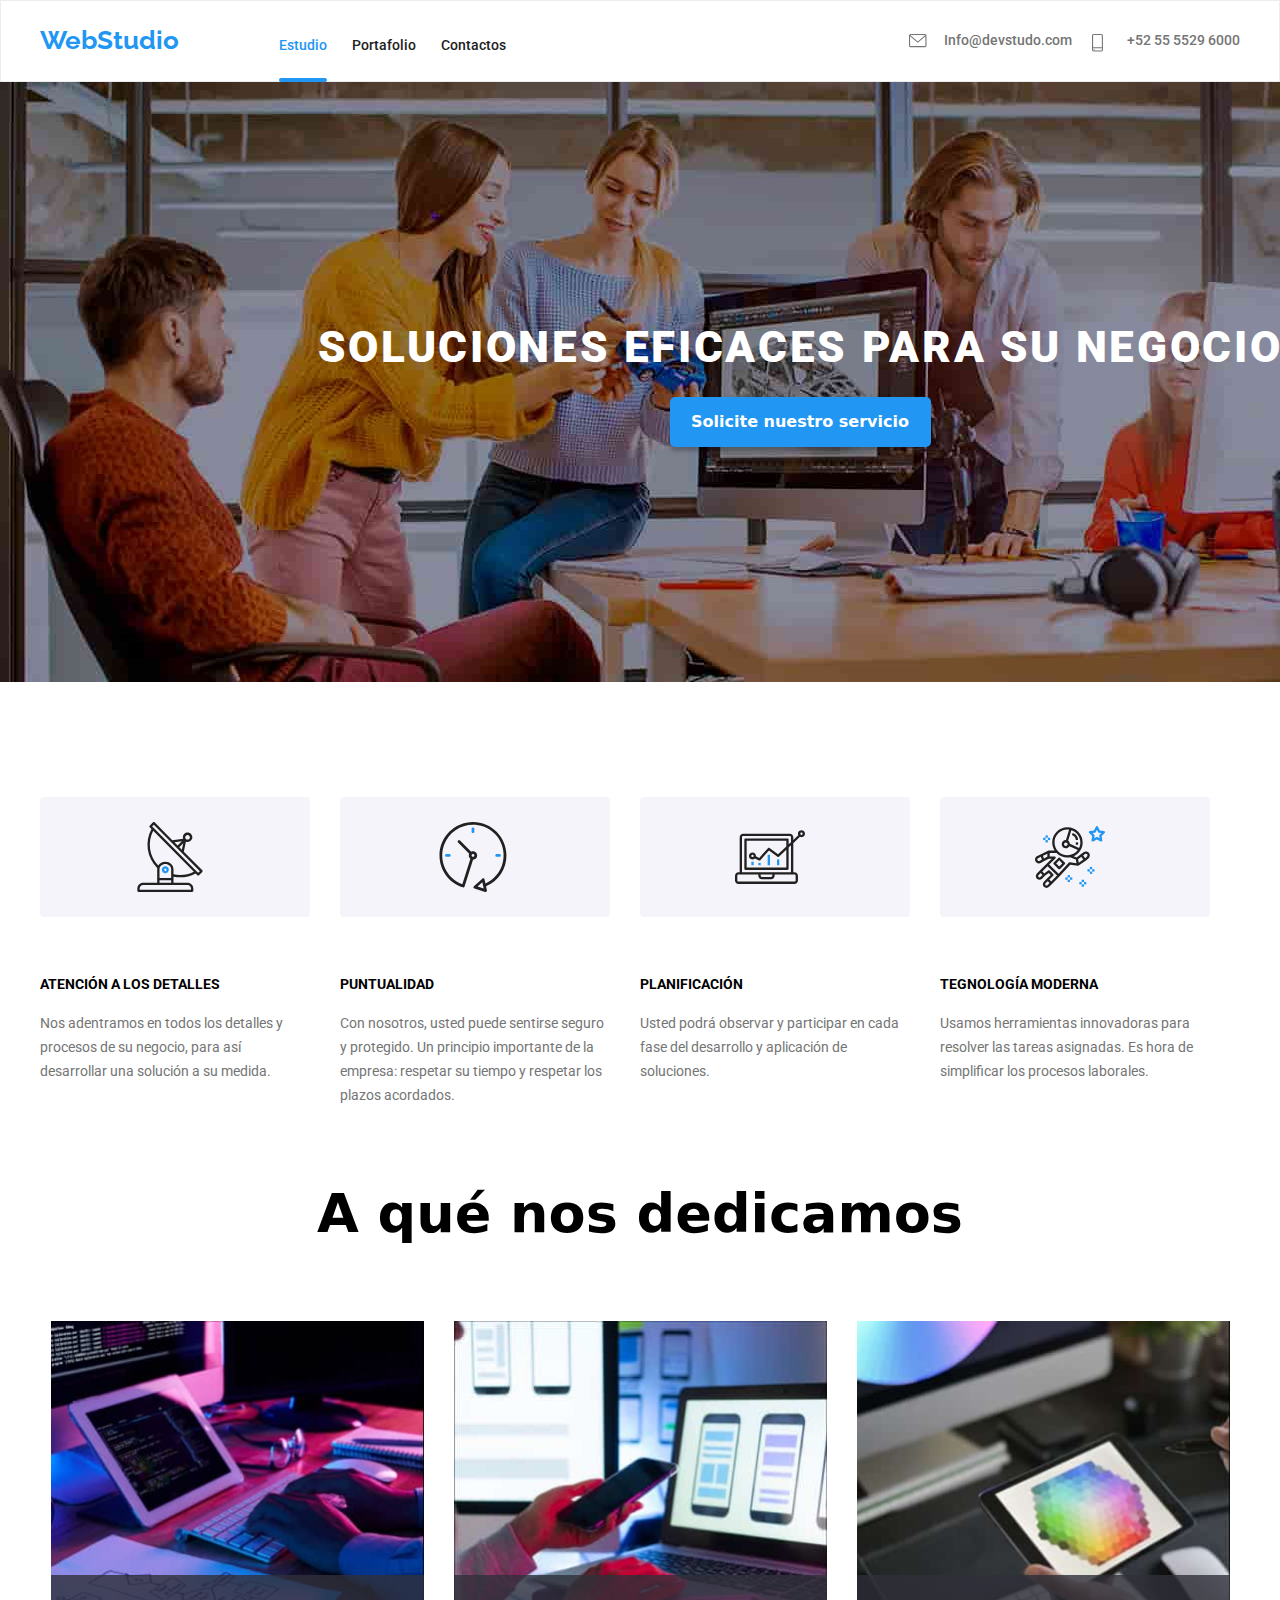
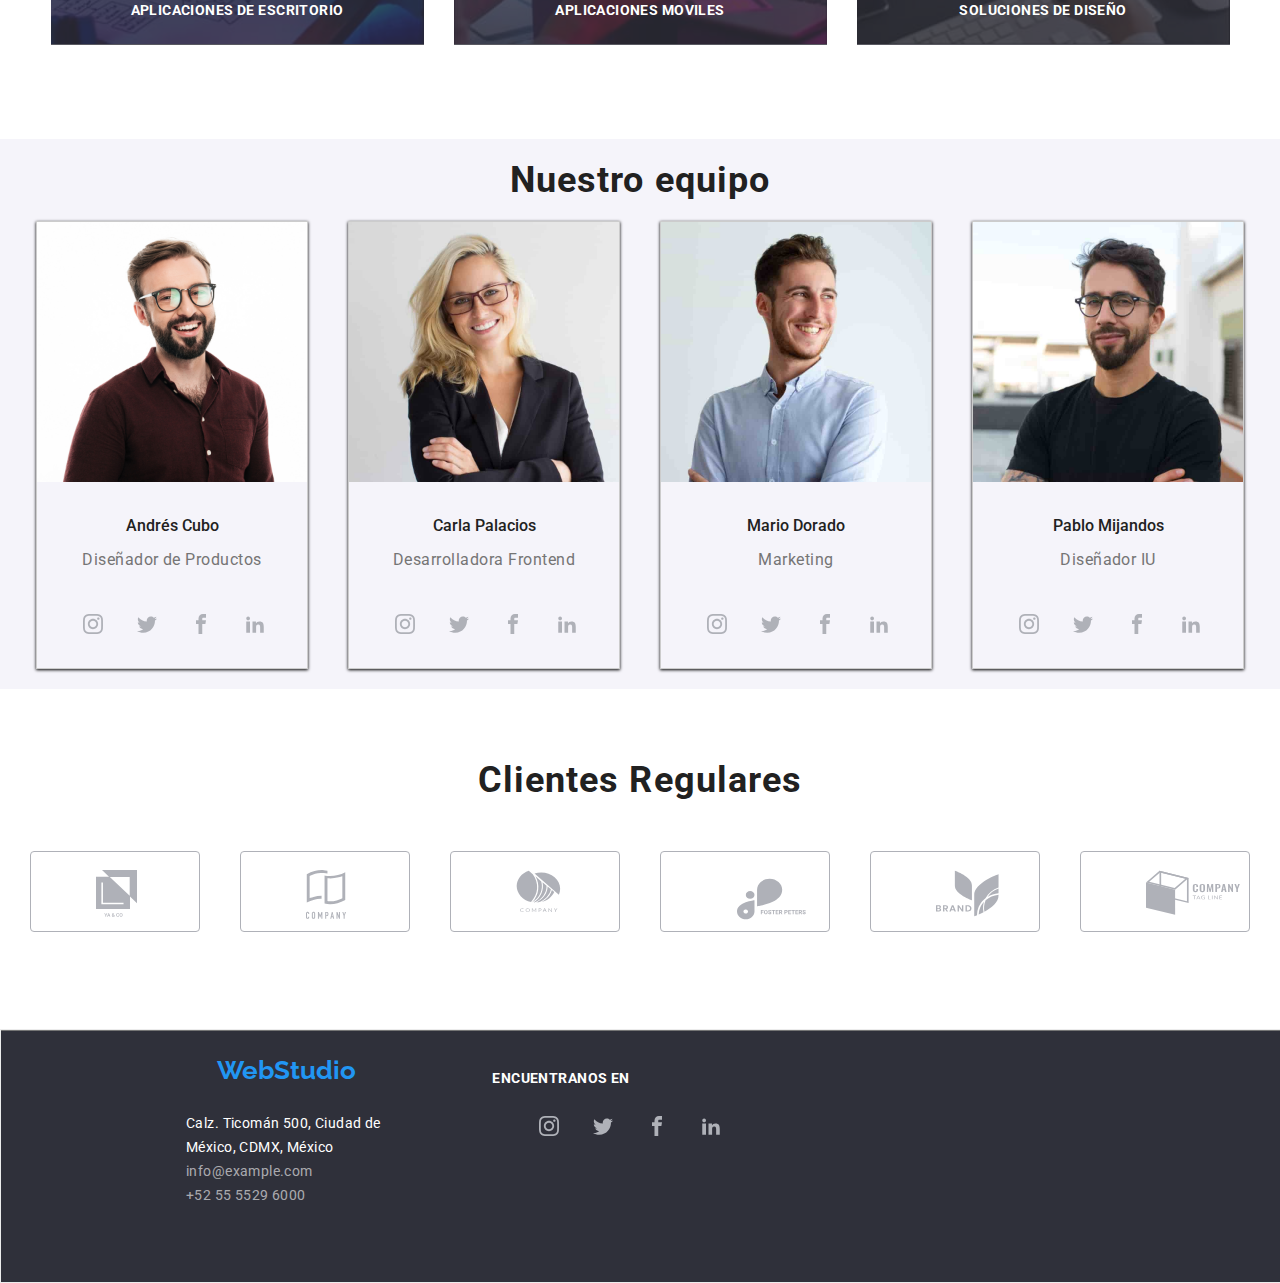
==== index.html @ c13b0fe6 "commit-9" ====
<!DOCTYPE html>
<html lang="en">

<head>
    <meta charset="UTF-8">
    <meta http-equiv="X-UA-Compatible" content="IE=edge">
    <title>Luis Nava's project.💤</title>
    <meta name="viewport" content="width=device-width, initial-scale=1.0">

    <!-- APARTIR DE AQUI VAN LOS LINKS DE ENLACE  -->

    <link rel="icon" type="image/png" href="images/Logo.jpeg">
    <link rel="stylesheet" href="style.css">
    <link rel="stylesheet" href="style2.css">
    <link rel="stylesheet" href="style3.css">
    <link rel="stylesheet" href="html/Portafolio.html">
    <link rel="stylesheet" href="https://cdn.jsdelivr.net/npm/modern-normalize@1.1.0/modern-normalize.min.css">

</head>

<body>

    <header>

                <!-- LINK WEBSTUDIO -->

    <section class="content-1">

        <div class="header-container">

            <nav class="nav-container">

                <a class="Web-Studio" href="#" >
                    WebStudio
                </a>

                    <!-- ENCABEZADO DE LAS LISTAS -->

            <ul class="list-nav">

                <li>

                <a class="Estudio" href="index.html" rel="noreferrer noopener">
                    Estudio
                </a>

                </li>
                        
                <li>
                            
                <a class="Portafolio" href="Portafolio.html" rel="noreferrer noopener">
                    Portafolio
                </a>

                </li>

                        <!-- LINK CONTACTOS -->

                <li>
                            
                <a class="Contactos" href="¿?" rel="noreferrer noopener">
                    Contactos
                </a>

                </li>

            </ul>

            </nav>

            <ul class="contacts-nav">

                    <!-- LINK MAIL -->

                <li class="mail-icon">
                
            <div class="mail-container">
                
                <svg class="icon">
                
                    <use href="images/IMAGES-PAGE-1/svg-page/all-svg.svg#correo">

                    </use>
                            
                </svg>

                <a class="mail1" href="mailto:Info@devstudo.com">
                    Info@devstudo.com

                </a>

            </div>

                </li>

                    <!-- LINK TELF -->

                <li class="telf-icon">
                        
            <div class="telf-container">
                        
                <svg class="icon">
                            
                <use href="images/IMAGES-PAGE-1/svg-page/all-svg.svg#telefono">

                </use>
                        
                </svg>

                <a class="telf" href="tel:+525555296000">
                    +52 55 5529 6000

                </a>
                        
            </div>

                </li>

            </ul>

            </div>

        </section>

    </header>

    <main>

            <!-- SOLUCIONES TXT AND BUTTON -->
            

        <section class="content-2">

            <div class="container">

                <h1>SOLUCIONES EFICACES PARA SU NEGOCIO</h1>

                <ul>

                    <li>

                        <button type="button">Solicite nuestro servicio</button>
                    </li>

                
                </ul>

            </div>

        </section>

                <!-- BENEFICIOS -->

        <section class="content-3"> 

            <div class="container">

            <!-- svg arc -->

            <ul>
                <li class="svg-container">

                <svg class="icon-2">

                <use href="images/IMAGES-PAGE-1/svg-page/all-svg.svg#Antena">

                </use>

                </svg>

                </li>

            </ul>

            <ul>

                <li class="svg-container">

                <svg class="icon-2">

                <use href="images/IMAGES-PAGE-1/svg-page/all-svg.svg#Reloj">

                </use>

                </svg>

                </li>

            </ul>

            <ul>

                <li class="svg-container">

                <svg class="icon-2">

                <use href="images/IMAGES-PAGE-1/svg-page/all-svg.svg#Diagrama">

                </use>

                </svg>

                </li>

            </ul>

            <ul>

                <li class="svg-container">

                <svg class="icon-2">

                <use href="images/IMAGES-PAGE-1/svg-page/all-svg.svg#Astronauta">

                </use>

                </svg>

                </li>

            </ul>

                <!-- txt abajo -->

            <div class="txt-beneficios">

            <ul>
                
                <li class="txt-1">
                    
                <h2>
                            ATENCIÓN A LOS DETALLES
                </h2>

                <p class="txt-1">
                            Nos adentramos en todos los detalles y procesos de su negocio, para así desarrollar una solución a su medida.
                </p>

                </li>  
                
            </ul>

            <ul>
                
                <li  class="txt-1">
                
                <h2>
                    PUNTUALIDAD
                </h2>
                        
                <p class="txt-1">
                    Con nosotros, usted puede sentirse seguro y protegido. Un principio importante de la empresa: respetar su tiempo y respetar los plazos acordados.
                </p>

                </li>

            </ul>

            <ul>
                
                <li class="txt-1">
                
                <h2>
                    PLANIFICACIÓN
                </h2>

                <p class="txt-1">
                    Usted podrá observar y participar en cada fase del desarrollo y aplicación de soluciones.
                </p>

                </li>

            </ul>

            <ul>
                
                <li class="txt-1">
                
                <h2>
                    TEGNOLOGÍA MODERNA
                </h2>

                <p class="txt-1">
                    Usamos herramientas innovadoras para resolver las tareas asignadas. Es hora de simplificar los procesos laborales.
                </p>

                </li>

            </ul>

            </div>

            </div>
            
        </section>

                <!-- DEDICACION -->

        <section class="content-4">

        <div class="container">

            <!-- SUBTITULO SECUNDARIO  -->

            <ul>
            
                <li class="TITULE-2H">

                    <h2>A qué nos dedicamos</h2>

                </li>

            </ul>

            <ul class="ul-2">
                <!-- IMAGENES DE ORIGEN Y UNKNO -->
                <li class="img-1">

                    <img src="images/IMAGES-PAGE-1/caja1.jpg" alt="Image locating WebStudio development" width="373" height="323">

                    <p class="txt-I">
                        APLICACIONES DE ESCRITORIO
                    </p>

                </li>

                <li class="img-1">

                    <img src="images/IMAGES-PAGE-1/caja2.jpg" alt="Image demonstrating the development of our programmers in the mobile aspect" width="373" height="323">


                    
                    <p class="txt-I">
                        APLICACIONES MOVILES
                    </p>
                    
                </li>

                <li class="img-1">

                    <img src="images/IMAGES-PAGE-1/caja3.jpg" alt="Image from developer...idk" width="373" height="323">

                    <p class="txt-I">
                        SOLUCIONES DE DISEÑO
                    </p>

                </li>

            </ul>

        </div>

        </section>

                <!-- TEAM -->

        <section class="content-5">

            <div class="container">

            <ul>

                <!-- TERCER TITULO -->

                <li class="ourT-3">

                <h2>Nuestro equipo</h2>

                </li>

            <!-- TITULO DE LA PERSONA, NOMBRE Y IMAGEN -->

            </ul>

            <ul>

                <li class="card">

            <div class="card-content">

                <img src="images/IMAGES-PAGE-1/imagen.jpg" alt="Image of Andrew" width="270" height="260">

                <h3>Andrés Cubo</h3>

                <p>Diseñador de Productos</p>

            <div class="svg-container-1">
                    
            <ul>

                <li class="back-item">

                <svg class="icono-item">

                <use href="images/IMAGES-PAGE-1/svg-page/all-svg.svg#instagram">

                </use>

                </svg>

                </li>

                <li class="back-item">

                <svg class="icono-item">

                <use href="images/IMAGES-PAGE-1/svg-page/all-svg.svg#twitter">


                </use>

                </svg>

                </li>

                <li class="back-item">

                <svg class="icono-item">

                <use href="images/IMAGES-PAGE-1/svg-page/all-svg.svg#facebook">

                </use>

                </svg>

                </li>

                <li class="back-item">

                <svg class="icono-item">

                <use href="images/IMAGES-PAGE-1/svg-page/all-svg.svg#linkedin">

                </use>

                </svg>

                </li>

            </ul>


            </div>

            </div>

                </li>

                <li class="card">

            <div class="card-content">

                <img src="images/IMAGES-PAGE-1/iagen.jpg" alt="Image of Carla" width="270" height="260">

                <h3>Carla Palacios</h3>

                <p>Desarrolladora Frontend</p>

            <div class="svg-container-1">
                    
            <ul>
    
                <li class="back-item">
    
                <svg class="icono-item">

                <use href="images/IMAGES-PAGE-1/svg-page/all-svg.svg#instagram">
    
                </use>

                </svg>

                </li>
    
                <li class="back-item">

                <svg class="icono-item">

                <use href="images/IMAGES-PAGE-1/svg-page/all-svg.svg#twitter">
    
                </use>
    
                </svg>

                </li>
    
                <li class="back-item">

                <svg class="icono-item">

                <use href="images/IMAGES-PAGE-1/svg-page/all-svg.svg#facebook">
    
                </use>
    
                </svg>

                </li>
    
                <li class="back-item">

                <svg class="icono-item">

                <use href="images/IMAGES-PAGE-1/svg-page/all-svg.svg#linkedin">
    
                </use>
    
                </svg>
    
                </li>
    
            </ul>
    
    
            </div>

            </div>

                </li>

                <li class="card">

            <div class="card-content">

                <img src="images/IMAGES-PAGE-1/im5agen.jpg" alt="Image of Mario" width="270" height="260">

                <h3>Mario Dorado</h3>

                <p>Marketing</p>

            <div class="svg-container-1">
                    
            <ul>
    
                <li class="back-item">
    
                <svg class="icono-item">

                <use href="images/IMAGES-PAGE-1/svg-page/all-svg.svg#instagram">
    
                </use>

                </svg>

                </li>
    
                <li class="back-item">

                <svg class="icono-item">

                <use href="images/IMAGES-PAGE-1/svg-page/all-svg.svg#twitter">
    
                </use>
    
                </svg>

                </li>
    
                <li class="back-item">

                <svg class="icono-item">

                <use href="images/IMAGES-PAGE-1/svg-page/all-svg.svg#facebook">
    
                </use>
    
                </svg>

                </li>
    
                <li class="back-item">

                <svg class="icono-item">

                <use href="images/IMAGES-PAGE-1/svg-page/all-svg.svg#linkedin">
    
                </use>
    
                </svg>
    
                </li>
    
            </ul>
    
    
            </div>

            </div>

                </li>

                <li class="card">
                        
                <div class="card-content">

                <img src="images/IMAGES-PAGE-1/imagen8.jpg" alt="Image of Pablo" width="270" height="260">

                <h3>Pablo Mijandos</h3>

                <p>Diseñador IU</p>

                <div class="svg-container-1">
                    
            <ul>
    
                <li class="back-item">
    
                <svg class="icono-item">

                <use href="images/IMAGES-PAGE-1/svg-page/all-svg.svg#instagram">
    
                </use>
                
                </svg>

                </li>
    
                <li class="back-item">

                <svg class="icono-item">

                <use href="images/IMAGES-PAGE-1/svg-page/all-svg.svg#twitter">
    
                </use>
    
                </svg>

                </li>
    
                <li class="back-item">

                <svg class="icono-item">

                <use href="images/IMAGES-PAGE-1/svg-page/all-svg.svg#facebook">
    
                </use>
    
                </svg>

                </li>
    
                <li class="back-item">

                <svg class="icono-item">

                <use href="images/IMAGES-PAGE-1/svg-page/all-svg.svg#linkedin">
    
                </use>
    
                </svg>
    
                </li>
    
            </ul>
    
    
            </div>

            </div>

                </li>

            </ul>

            </div>

        </section>

                <!-- CLIENTES -->

        <section class="content-10">

            <div class="container">

            <div class="texto">
                
            <ul>

                <li class="txt-C">

                <h2>Clientes Regulares</h2>

                </li>
                    
            </ul>

            </div>

            <div class="container-svg">

            <ul>

                <li class="fondo-svg">

                <svg class="icn">

                <use href="images/IMAGES-PAGE-1/svg-page/all-svg.svg#Ya-Co">
                                
                </use>

                </svg>

                </li>

            </ul>

            <ul>

                <li class="fondo-svg">

                <svg class="icn">

                <use href="images/IMAGES-PAGE-1/svg-page/all-svg.svg#Company-1">
                                    
                </use>

                </svg>

                </li>

            </ul>

            <ul>

                <li class="fondo-svg">

                <svg class="icn">

                <use href="images/IMAGES-PAGE-1/svg-page/all-svg.svg#Company-2">
                                    
                </use>

                </svg>

            </ul>

            <ul>
                    <!-- svg-icon -->

                <li class="fondo-svg">

                <svg class="icn">

                <use href="images/IMAGES-PAGE-1/svg-page/all-svg.svg#foster">
                                    
                </use>

                </svg>

                </li>

            </ul>

            <ul>

                <li class="fondo-svg">

                <svg class="icn">

                <use href="images/IMAGES-PAGE-1/svg-page/all-svg.svg#Brand">
                                    
                </use>

                </svg>

                </li>

            </ul>

            <ul>

                <li class="fondo-svg">

                <svg class="icn">

                <use href="images/IMAGES-PAGE-1/svg-page/all-svg.svg#Company-3">
                                    
                </use>

                </svg>

                </li>

            </ul>

            </div>
            
            </div>


        </section>

    </main>

    <footer>

            <!-- Seccion del footer -->

        <section class="content-9">
            
            <div class="container">

            <div>

            <ul>

            <!-- LINK DE WEBSTUDIO ABAJO -->

                <li>

                <a class="Web-Studio" href="#">WebStudio

                </a>

                </li>
            
            </ul>
            
        </div>

            <!-- DIRECCION -->

        <div class="direccion-2">

            <ul>

                <li>

                <p>Calz. Ticomán 500, Ciudad de
                México, CDMX, México
                </p>

                </li>

            </ul>

        </div>

        <!-- TELEFONO, MAIL Y ID DE ANCLAJE "telefono" -->

        <div class="email">

        <ul>

            <li>

                <a href="mailto:info@example.com" id="correo">info@example.com

                </a>

            </li>
        
        </ul>

        </div>   
        
        <div class="telf-2">

            <ul>

                <li>

                <a href="tel+525555296000" id="telefono">+52 55 5529 6000

                </a>

                </li>

            </ul>

        </div>

        </div>

                <!-- REDES SOCIALES -->

    <section class="ubi">

        <div>

                <h4 class="Encuentranos-en">
                    Encuentranos en
                </h4>

        <div class="svg-container-footer">

            <ul class="social-icons">

                <li class="back-item-footer">

                <svg class="icono-item">

                <use href="images/IMAGES-PAGE-1/svg-page/all-svg.svg#instagram">

                </use>

                </svg>

                </li>
                        
                <li class="back-item-footer">

                <svg class="icono-item">

                <use href="images/IMAGES-PAGE-1/svg-page/all-svg.svg#twitter">

                </use>

                </svg>

                </li>

                <li class="back-item-footer">

                <svg class="icono-item">

                <use href="images/IMAGES-PAGE-1/svg-page/all-svg.svg#facebook">

                </use>

                </svg>

                </li>

                <li class="back-item-footer">

                <svg class="icono-item">

                <use href="images/IMAGES-PAGE-1/svg-page/all-svg.svg#linkedin">

                </use>

                </svg>

                </li>

            </ul>

            </div>

            </div>

            </div>
        </section>

            </ul>

        </div>

        </section>

    </footer>

</body>
</html>
---- style.css ----
@import url('https://fonts.googleapis.com/css2?family=Raleway:wght@700&family=Roboto:wght@400;500;700;900&display=swap');


 *{
    text-decoration: none;
    list-style: none;
    box-sizing: border-box;
}

section{
    padding: auto;
    margin: auto;

}

                                     /* seccion header */
                                
header{
    border: 1px solid #ECECEC;
}

                                     /* seccion del encabezado */

.content-1 .header-container {

    display: flex;
    justify-content: space-between;
    align-items: center;
    width: 1200px;
    margin: auto;
    height: 80px;

}

.nav-container {
    display: flex;
    gap: 100px;
    align-items: center;
    height: 100%;
}

.list-nav {
    display: flex;
    gap: 25px;
    margin-top: 10px;

    

}

.Web-Studio {
    font-family: 'Raleway', sans-serif;
    font-weight: 700;
    font-size: 26px;
    letter-spacing: 3%;
    text-align: center;
    text-decoration: none;
    color: #2196F3;
    
}

.Estudio{
    display: flex;
    font-family: 'Roboto', sans-serif;
    font-size: 14px;
    font-weight: 500;
    line-height: 1.14px;
    letter-spacing: 16%;
    color: #2196F3;
    position: relative;
}

.Estudio:hover{
    color: #2196F3 ;
}

.Estudio:focus{
    color: #2196F3 ;
}

.Estudio::after {
    content: "";
    position: absolute;
    top: 33px;
    left: 0;
    width: 100%;
    height: 4px;
    background-color: #2196F3;
    border-radius: 5px;
}

.Portafolio,
.Contactos {
    display: flex;
    font-family: 'Roboto', sans-serif;
    font-size: 14px;
    font-weight: 500;
    line-height: 1.14px;
    letter-spacing: 16%;
    color: #212121;
}

.Estudio:hover,
.Portafolio:hover,
.Contactos:hover {
    color: #2196F3 ;

}

.Estudio:focus,
.Portafolio:focus,
.Contactos:focus {
    color: #2196F3 ;
    

}

        /* Correo Y Telefono */

.contacts-nav{
    margin-left: auto;
    display: flex;
    gap: 20px;
    align-items: center;
}

.mail1,
.telf {
    font-family: 'Roboto', sans-serif;
    font-size: 14px;
    font-weight: 500;
    line-height: 1.14px;
    letter-spacing: 16%;
    text-align: left;
    color: #757575
}

.telf-container {
    display: flex;
    align-items: center;
}

.mail-container {

    display: flex;
    align-items: center;

}

.icon {
    width: 35px;
    height: 35px;
    stroke-width: 0;
    stroke: currentColor;
    align-self: flex-start;
    margin-bottom: -20px;
    fill: #757575;

}

.icon:hover,
.icon:focus{
    fill: #2196F3;
}

.mail1:hover,
.telf:hover {
    color: #2196F3;
    text-decoration: underline;


}

.mail1:focus,
.telf:focus {
    color: #2196F3;
    text-decoration: underline;


}

footer{
    border: 1px solid #ECECEC;
}

    /* seccion de main */

    /* background e img + txt*/

.content-2 .container {
    background-color: #2F303A;
    background-image: url(images/IMAGES-PAGE-1/Imagen\ \(10\).jpg);
    background-repeat: no-repeat;
    background-position: center;
    height: 600px;
    display: flex;
    flex-direction: column;
    justify-content: center;
    align-items: center;
    margin: auto;
    width: 1600px;
} 

.content-2 .container h1 {
    font-family: 'Roboto';
    font-style: normal;
    font-weight: 900;
    font-size: 44px;
    line-height: 60px;
    text-align: center;
    letter-spacing: 0.06em;
    text-transform: uppercase;
    color: #FFFFFF;
    
}

.content-2 .container button {
    background-color: #2196F3;
    color: #FFFFFF;
    font-weight: 700;
    font-size: 16px;
    cursor: pointer;
    width: 261px;
    height: 50px;
    border: none;
    box-shadow: 0 4px 4px rgba(0, 0, 0, 0.25);
    border-radius: 5px;
    margin-top: 20px;
}

        /* beneficios + img */

.content-3 .container .txt-beneficios{
    width: 1200px;
    margin: auto;
    display: flex;
    margin-top: 10px;
}

.content-3 .container{

    width: 1200px;
    margin: auto;
    display: flex;
    margin-top: 100px;
    flex-wrap: wrap;

}

.content-3 .container .txt-1{
    width: 270px;
    vertical-align: top;
    margin-right: 30px;
    margin-bottom: 30px;
    margin-top: 15px;
}

.txt-1 h2{
    font-family: 'Roboto', sans-serif;
    font-weight: 400px;
    font-size: 14px;
    line-height: 24px;
    letter-spacing: 3%;

}

.txt-1 p{
    font-family: 'Roboto', sans-serif;
    font-weight: 400px;
    font-size: 14px;
    line-height: 24px;
    letter-spacing: 3%;
    color: #757575;;
}

.svg-container{
    display: flex;
    align-items: center;
    justify-content: center;
    background: #F5F4FA;
    border-radius: 4px;
    width: 270px;
    height: 120px;
    margin-right: 30px;
    margin-bottom: 30px;
    margin-top: 15px;
}

.svg-container:hover{

    border: 1px solid #2196F3;

}

.icon-2{

    stroke-width: 0;
    stroke: currentColor;
    fill: #212121;
    margin: 0 auto;
    align-self: center;
}

        /* Dedicacion */

.content-4 .container{
    text-align: center;
    width: 90%;
    margin: 0 auto;
}

.container .TITULE-2H{
    font-size: 36px;
    font-style: bold;
    font-weight: 700;
    line-height: 1;
    text-align: center;
    padding-top: 20px;
    clear: both;
}

.container ul{
    display: flex;
    flex-wrap: nowrap;
    justify-content: center;
}

.container .img-1{
    margin: 15px;
    width: 373px;
    height: 323px;
    margin-top: 80px;
}

.ul-2 .txt-I{
    background-color: rgba(47, 48, 58, 0.8);
    width: 373px;
    height: 70px;
    display: flex;
    align-items: center;
    justify-content: center;
    position: relative;
    bottom: 73px;
}

.ul-2 P{
    font-family: 'Roboto';
    font-style: normal;
    font-weight: 700;
    font-size: 14px;
    line-height: 16px;
    text-align: center;
    letter-spacing: 0.03em;
    text-transform: uppercase;
    color: #FFFFFF;
}

            /* Our Team */


.content-5 .container {
    text-align: center;
    margin-top: 80px;
    background-color:#F5F4FA
    ;

}

.content-5 .container .ourT-3 h2 {
    font-family: 'Roboto';
    font-style: normal;
    font-weight: 700;
    font-size: 36px;
    line-height: 42px;
    text-align: center;
    letter-spacing: 0.03em;
    padding-top: 20px;
    color: #212121;
}

.content-5 .container .card {
    display: flex;
    border: 0.1px solid #ccc;
    margin: 20px;
    box-shadow: 0px 1px 3px;
}

.container .card h3 {
    font-family: 'Roboto';
    font-style: normal;
    font-weight: 500;
    font-size: 16px;
    line-height: 19px;
    color: #212121;
    margin-top: 25px;
}

.container .card p {
    font-family: 'Roboto';
    font-style: normal;
    font-weight: 400;
    font-size: 16px;
    line-height: 19px;
    letter-spacing: 0.03em;
    color: #757575;
    margin-top: 15px;
}

.container .card img {
    margin-bottom: 5px;
}

.svg-container-1{
    
    border-radius: 100%; 
    display: inline-flex;
    justify-content: center;
    align-items: center;
    padding: 15px;
    margin: auto;
    margin-top: 15px;
    margin-left: 5px;

}

.icono-item{

    display: inline-block;
    width: 44px;
    height: 44px;
    stroke-width: 0;
    stroke: currentColor;
    fill: #AFB1B8;
    align-self: center;
    margin-top: 8px;

}

            /* Clientes */

.content-10{
    width: 1200px;
    height: 270px;
}

.content-10 .container .texto{
    width: 1200px;
    height: 162px;
    margin-top: 70px;
}

.content-10 .container .texto .txt-C h2{
    font-family: 'Roboto';
    font-style: normal;
    font-weight: 700;
    font-size: 36px;
    line-height: 42px;
    text-align: center;
    letter-spacing: 0.03em;
    color: #212121;
}

.content-10 .container .fondo-svg{
    width: 1200px;
    margin-top: -70px;
}

.content-10 .container .container-svg .fondo-svg{

    box-sizing: border-box;
    width: 170px;
    height: 81px;
    border: 1px solid #AFB1B8;
    border-radius: 4px;
    margin-left: 40px;
}

.content-10 .container .container-svg .fondo-svg:hover{

    box-sizing: border-box;
    width: 170px;
    height: 81px;
    border: 1px solid #2196F3;
    border-radius: 4px;

}

.content-10 .container .container-svg{

    display: flex;
    align-items: center;
    justify-content: center;
    margin-left: -40px;

}

.icn{
    stroke-width: 0;
    stroke: currentColor;
    fill: #AFB1B8;
}

.icn:hover{
    fill:#2196F3
}

.icono-item:hover{
    fill: #FFFFFF;

}

.back-item{

    border-radius: 100%;
    width: 44px;
    height: 44px;
    margin: 5px;
    margin-left: 5px;

}

.back-item:hover{
    background-color: #2196F3;
}

.svg-container-1 .back-item svg{
    margin-top: 10px;
    margin-left: -1px;
}
        /* Footer seccion final */


.content-9{

    background-color: #2F303A;
    width: 1600px;
    height: 252px;
    display: flex;
    flex-direction: column;
    justify-content: space-between;
    align-items: center;
    margin-top: auto;
    border-top: 1px solid #757575;

}

.content-9 .container {
    display: flex;
    flex-direction: column;
    align-items: center;
    margin-left: -1050px;
}

.content-9 .container .Web-Studio{
    display: flex;
    justify-content: space-between;
    align-items: center;
    margin: auto;
    height: 80px;
}

.content-9 ul li{
    display: flex;
    align-items: center;
    margin-left: 20px;
}

.direccion-2 p{
    font-family: 'Roboto';
    font-style: normal;
    font-weight: 400;
    font-size: 14px;
    line-height: 24px;
    letter-spacing: 0.03em;
    color: #FFFFFF;
    width: 200px;
}

.email a,
.telf-2 a {
    font-family: 'Roboto';
    font-style: normal;
    font-weight: 400;
    font-size: 14px;
    line-height: 24px;
    letter-spacing: 0.03em;
    color: rgba(255, 255, 255, 0.6);
    width: 200px;
}

.direccion-2 p:hover,
.email a:hover,
.telf-2 a:hover {
    color: #2196F3;
}

.direccion-2 p:focus,
.email a:focus,
.telf-2 a:focus {
    color: #2196F3;
}

.content-9 .ubi {
    display: flex;
    align-items: center;
}

.content-9 .ubi h4{
    font-family: 'Roboto';
    font-style: normal;
    font-weight: 700;
    font-size: 14px;
    line-height: 16px;
    letter-spacing: 0.03em;
    text-transform: uppercase;
    color: #FFFFFF;
    float: right;
    margin-right: 480px;
    margin-top: -175px;
}

.ubi .svg-container-footer{
    width: 306px;
    height: 80px;
    margin-top: -140px;
    margin-left: -30px;

}

.social-icons {
    list-style: none;
    display: flex;
    justify-content: center;
    margin: 0;
    padding: 0;
}

.social-icons li {
    margin-right: -10px;
}

.back-item-footer {
    border-radius: 50%;
    display: flex;
    height: 44px;
    padding: 5px;
    width: 44px;
}

.back-item-footer:hover{
    background-color: #2196F3;
}
---- style2.css ----
@import url('https://fonts.googleapis.com/css2?family=Raleway:wght@700&family=Roboto:wght@400;500;700;900&display=swap');

*{
    list-style: none;
    text-decoration: none;
    margin: 0;
    padding: 0;
}

            /* Header P */
            
.Portafolio-2{
    display: flex;
    font-family: 'Roboto', sans-serif;
    font-size: 14px;
    font-weight: 500;
    line-height: 1.14px;
    letter-spacing: 16%;
    color: #2196F3;
    position: relative;
}

.Portafolio-2:hover{
    color: #2196F3 ;
}

.Portafolio-2:focus{
    color: #2196F3 ;
}

.Portafolio-2::after {
    content: "";
    position: absolute;
    top: 33px;
    left: 0;
    width: 100%;
    height: 4px;
    background-color: #2196F3;
    border-radius: 5px;
}

.Estudio-2,
.Contactos-2 {
    display: flex;
    font-family: 'Roboto', sans-serif;
    font-size: 14px;
    font-weight: 500;
    line-height: 1.14px;
    letter-spacing: 16%;
    color: #212121;
}

.Estudio-2:hover,
.Portafolio-2:hover,
.Contactos-2:hover {
    color: #2196F3 ;

}

.Estudio-2:focus,
.Portafolio-2:focus,
.Contactos-2:focus {
    color: #2196F3 ;
    

}

                /* boton */
                
.content-7 .container .boton button{
    font-family: 'Roboto';
    font-style: normal;
    font-weight: 500;
    font-size: 16px;
    line-height: 30px;
    text-align: center;
    letter-spacing: 0.03em;
    color: #212121;
    background: #F5F4FA;
    border-radius: 4px;
    margin: 5px;
    cursor: pointer;
    border: 0px;
    margin-top: 30px;
    padding-left: 10px;
    padding-right: 10px;
}

.container .boton button:focus{
    background-color: #2196f3;
    color: #FFFFFF;
    box-shadow: 0px 3px 1px rgba(0, 0, 0, 0.1), 0px 1px 2px rgba(0, 0, 0, 0.08), 0px 2px 2px rgba(0, 0, 0, 0.12);

}

.container .boton button:hover{
    background-color: #2196f3;
    color: #FFFFFF;
    box-shadow: 0px 3px 1px rgba(0, 0, 0, 0.1), 0px 1px 2px rgba(0, 0, 0, 0.08), 0px 2px 2px rgba(0, 0, 0, 0.12);

}


            /* Card´s */

.content-8 .contenedor .texto-imagen h2{
    font-family: 'Roboto';
    font-style: normal;
    font-weight: 700;
    font-size: 18px;
    line-height: 36px;
    letter-spacing: 0.06em;
    color: #212121;
    text-align: left;
    margin-left: 20px;
    margin-top: 15px;
}

            /* txt-N */

.content-8 .contenedor .texto-imagen h2{
    font-family: 'Roboto';
    font-style: normal;
    font-weight: 700;
    font-size: 16px;
    line-height: 36px;
    letter-spacing: 0.06em;
    color: #212121;
    text-align: left;
    margin-left: 15px;
    margin-top: 15px;
}

            /* txt-D */


.content-8 .contenedor .texto-imagen p{
    font-family: 'Roboto';
    font-style: normal;
    font-weight: 400;
    font-size: 16px;
    line-height: 30px;
    letter-spacing: 0.03em;
    color: #757575;
    text-align: left;
    margin-left: 20px;
    margin-top: 15px;
}

        /* txt Card Over */


.content-8 .contenedor .img-2 .overlay{
    position: relative;
    overflow: hidden;

}

.content-8 .contenedor .img-2 .overlay-txt{
    font-family: 'Roboto';
    font-style: normal;
    font-weight: 400;
    font-size: 18px;
    line-height: 28px;
    letter-spacing: 0.03em;
    color: #ffffff;
    background-color: rgba(33, 150, 243, 0.9);


    width: 100%;
    height: 100%;
    position: absolute;
    top: 0px;
    left: 0px;
    padding: 87px 20px;

    display: flex;
    align-items: center;
    transform: translateY(100%);


}

.contenedor:hover .img-2 .overlay-txt{
    transform: translateY(0%);
    transition: calc(250ms);

}

            /* box card */

.contenedor {
    display: inline-block;
    margin: 15px;
    margin-bottom: 10px;
    vertical-align: top;
    max-width: 100%;
    width: 372.5px;
    height: auto;
    border: 1px solid #EEEEEE;

}

.contenedor:hover{
    display: inline-block;
    margin: 15px;
    margin-bottom: 10px;
    vertical-align: top;
    max-width: 100%;
    width: 372.5px;
    height: auto;
    border: 1px solid #EEEEEE;
    box-shadow: 0px 1px 1px rgba(0, 0, 0, 0.12), 0px 4px 4px rgba(0, 0, 0, 0.06), 1px 4px 6px rgba(0, 0, 0, 0.16);
}

.contenedor-all-main{
    width: 1217px;
    height: 1365px;
}

            /* FOOTER CSS-1 */
---- style3.css ----
/* iconos de la card */

.icono-item {
    fill: #AFB1B8;
    height: 20px;
    width: 20px;
    margin-top: -1px;
    margin-left: 7px;
}

.icono-item:hover{
    fill: #FFFFFF;
}
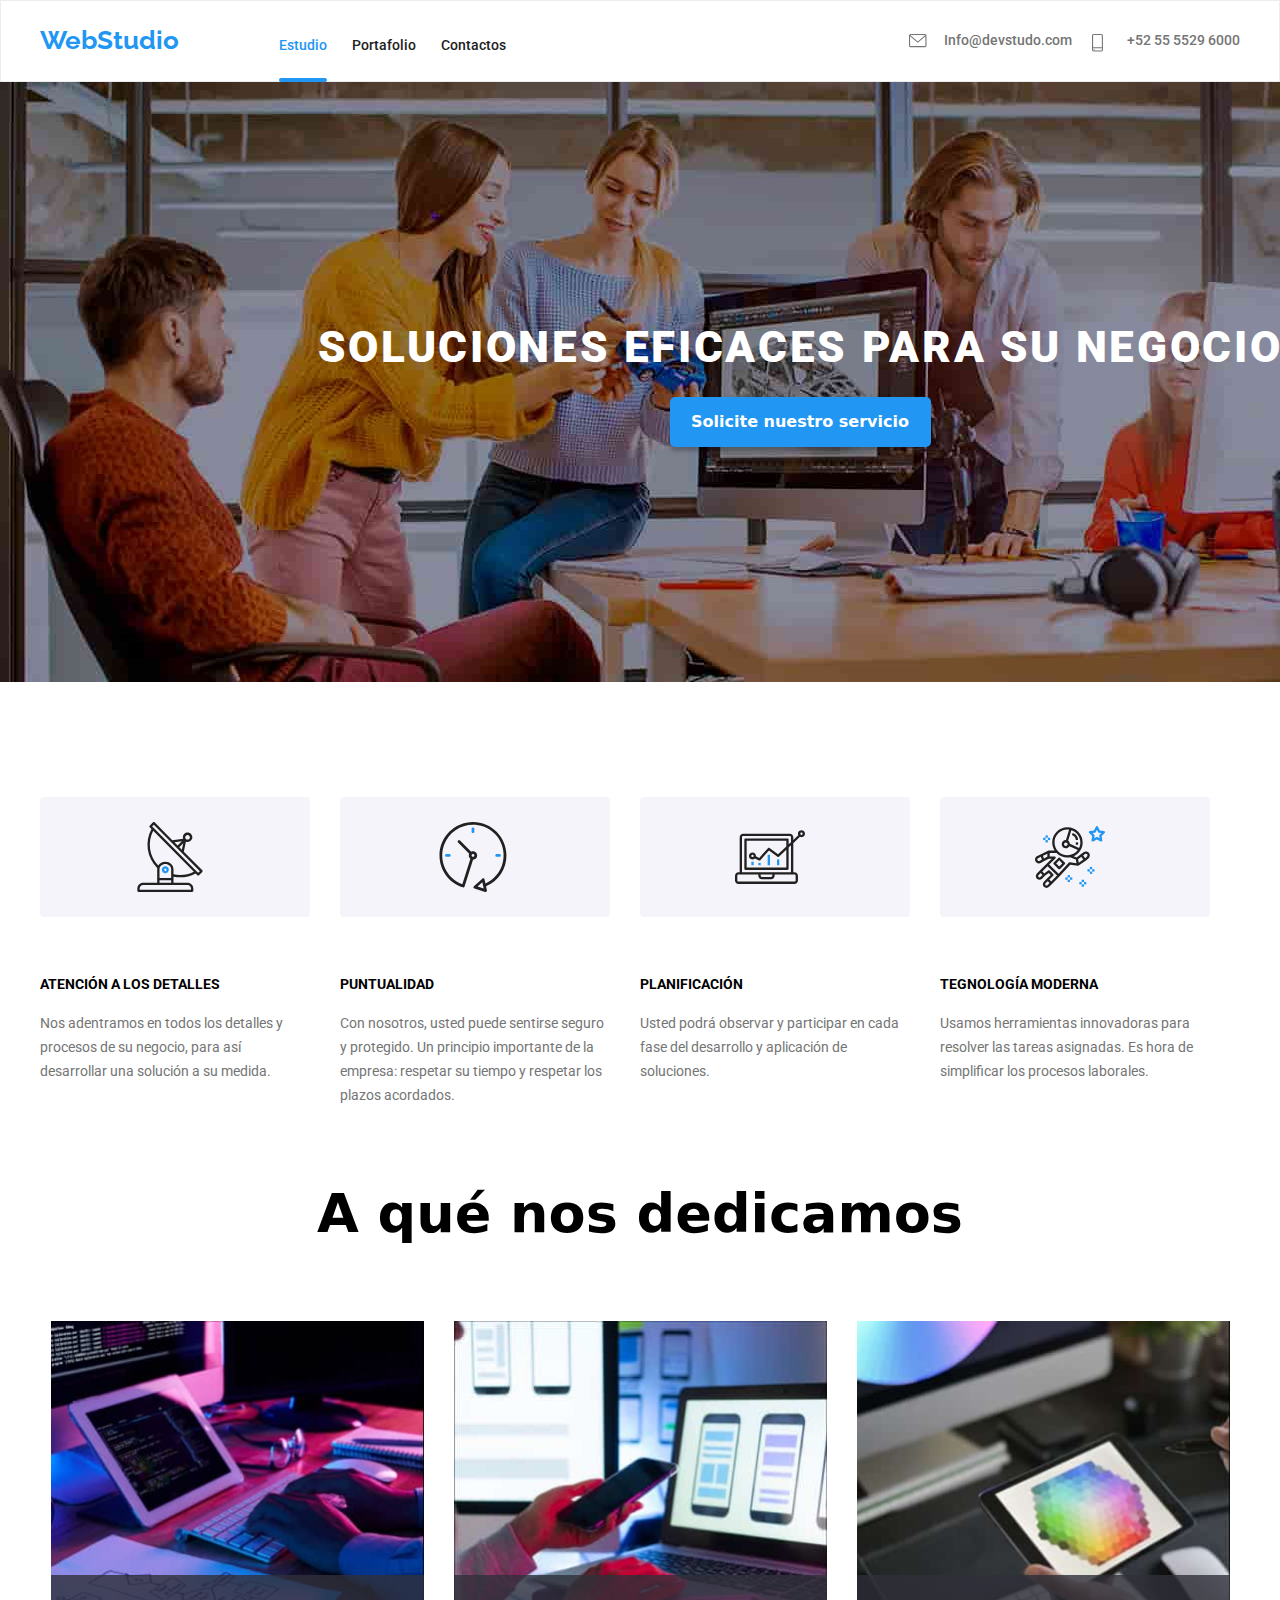
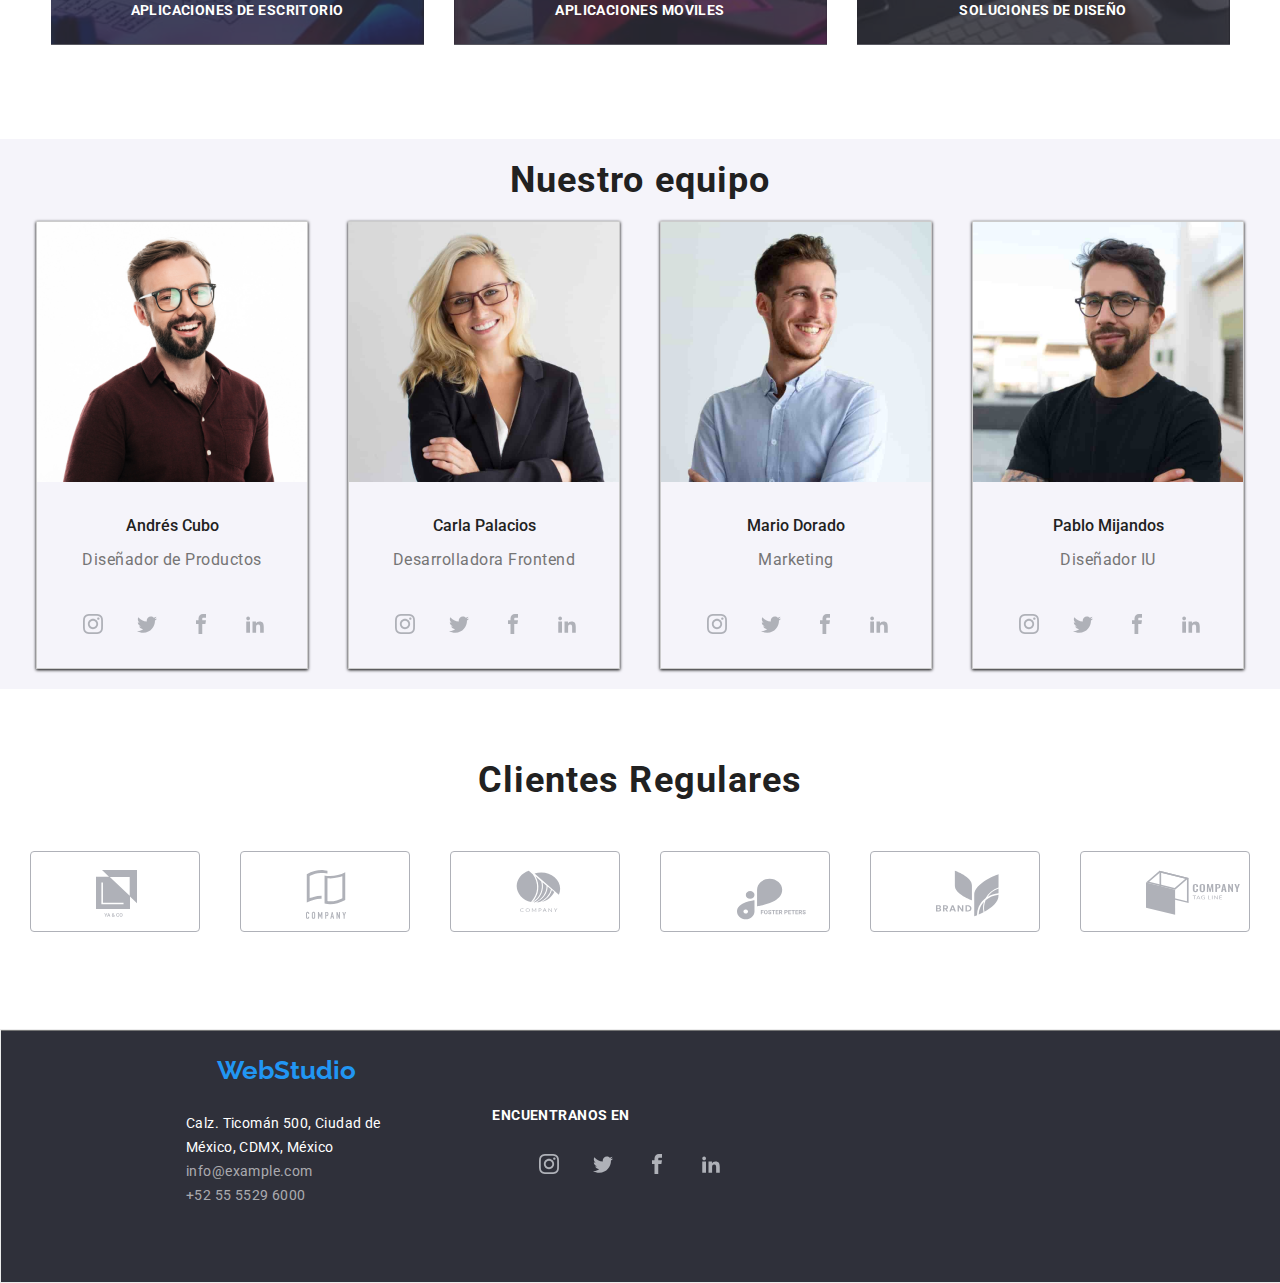
==== commit 70d3c56f: "class" ====
--- a/index.html
+++ b/index.html
@@ -9,11 +9,11 @@
 
     <!-- APARTIR DE AQUI VAN LOS LINKS DE ENLACE  -->
 
-    <link rel="icon" type="image/png" href="images/Logo.jpeg">
+    <link rel="icon" type="image/png" href="images/Logo.jpg">
     <link rel="stylesheet" href="style.css">
     <link rel="stylesheet" href="style2.css">
     <link rel="stylesheet" href="style3.css">
-    <link rel="stylesheet" href="html/Portafolio.html">
+    <link rel="import" href="html/Portafolio.html">
     <link rel="stylesheet" href="https://cdn.jsdelivr.net/npm/modern-normalize@1.1.0/modern-normalize.min.css">
 
 </head>
@@ -24,7 +24,7 @@
 
                 <!-- LINK WEBSTUDIO -->
 
-    <section class="content-1">
+    <div class="content-1">
 
         <div class="header-container">
 
@@ -120,7 +120,7 @@
 
             </div>
 
-        </section>
+        </div>
 
     </header>
 
@@ -129,25 +129,39 @@
             <!-- SOLUCIONES TXT AND BUTTON -->
             
 
-        <section class="content-2">
-
-            <div class="container">
-
-                <h1>SOLUCIONES EFICACES PARA SU NEGOCIO</h1>
-
-                <ul>
-
-                    <li>
-
-                        <button type="button">Solicite nuestro servicio</button>
-                    </li>
-
-                
-                </ul>
-
-            </div>
-
-        </section>
+    <section class="content-2">
+
+        <div class="container">
+            
+            <h1>SOLUCIONES EFICACES PARA SU NEGOCIO
+
+            </h1>
+
+                    <!-- BTN -->
+
+            <button class="abrir" data-modal-open>Solicite nuestro servicio
+
+            </button>
+
+        <div class="backdrop is-hidden" data-modal>
+
+        <div class="modal">
+
+        <button class="close" data-modal-close>
+
+            <span>
+                &times;
+            </span>
+
+        </button>
+
+        </div>
+
+        </div>
+
+        </div>
+
+    </section>
 
                 <!-- BENEFICIOS -->
 
@@ -939,16 +953,13 @@
 
             </div>
 
-            </div>
         </section>
 
-            </ul>
-
-        </div>
-
         </section>
 
     </footer>
+
+    <script src="./modal.js"></script>
 
 </body>
 </html>--- a/style.css
+++ b/style.css
@@ -13,13 +13,23 @@
 
 }
 
-                                     /* seccion header */
+.container{
+    width: 100%;
+    height: 100%;
+}
+
+.contenedor{
+    width: 100%;
+    height: 100;
+}
+
+                         /* seccion header */
                                 
 header{
     border: 1px solid #ECECEC;
 }
 
-                                     /* seccion del encabezado */
+                           /* seccion del encabezado */
 
 .content-1 .header-container {
 
@@ -214,7 +224,7 @@
     
 }
 
-.content-2 .container button {
+.content-2 .container .abrir {
     background-color: #2196F3;
     color: #FFFFFF;
     font-weight: 700;
@@ -340,7 +350,8 @@
     align-items: center;
     justify-content: center;
     position: relative;
-    bottom: 73px;
+    bottom: 73px; 
+
 }
 
 .ul-2 P{
@@ -353,6 +364,7 @@
     letter-spacing: 0.03em;
     text-transform: uppercase;
     color: #FFFFFF;
+    
 }
 
             /* Our Team */
--- a/style2.css
+++ b/style2.css
@@ -170,22 +170,23 @@
     width: 100%;
     height: 100%;
     position: absolute;
-    top: 0px;
+    top: 1px;
     left: 0px;
     padding: 87px 20px;
 
     display: flex;
     align-items: center;
     transform: translateY(100%);
-
-
-}
-
-.contenedor:hover .img-2 .overlay-txt{
+    transition: transform ease-in 0.25s;
+
+}
+
+.contenedor:hover .img-2 .overlay-txt {
     transform: translateY(0%);
-    transition: calc(250ms);
-
-}
+
+}
+
+
 
             /* box card */
 
@@ -215,7 +216,7 @@
 
 .contenedor-all-main{
     width: 1217px;
-    height: 1365px;
+    height: 1400px;
 }
 
             /* FOOTER CSS-1 */--- a/style3.css
+++ b/style3.css
@@ -1,4 +1,4 @@
-                /* iconos de la card */
+/* iconos de la card */
 
 .icono-item {
     fill: #AFB1B8;
@@ -11,3 +11,66 @@
 .icono-item:hover{
     fill: #FFFFFF;
 }
+
+            /* Ventana Modal */
+
+.close {
+  width: 30px;
+  height: 30px;
+  position: relative;
+  float: right;
+  font-size: 28px;
+  font-weight: bold;
+  cursor: pointer;
+  background: transparent;
+  border: 1px solid rgba(0, 0, 0, 0.1);
+  border-radius: 50%;
+  display: flex;
+  justify-content: center;
+  align-items: center;
+  
+}
+
+.close span{
+  position: relative;
+  top: -3px;
+  left: 0;
+}
+
+.close:hover, .close:focus {
+  color: #2196F3;
+  text-decoration: none;
+  cursor: pointer;
+
+}
+
+.backdrop.is-hidden{
+  visibility: hidden;
+  opacity: 0;
+  pointer-events: none;
+
+}
+
+.backdrop{
+  position: fixed;
+  top: 0;
+  left: 0;
+  width: 100%;
+  height: 100%;
+  background-color: rgba(0, 0, 0, 0.5);
+  opacity: 1;
+  visibility: visible;
+  transition: opacity 250ms cubic-bezier(0.4, 0, 0.2, 1), visibility 250ms cubic-bezier(0.4, 0, 0.2, 1);
+  z-index: 1;
+
+}
+
+.modal{
+  background-color: #FFFFFF;
+  margin: 10% auto;
+  padding: 20px;
+  border: 1px solid #1e47ff38;
+  width: 528px;
+  height: 581px;
+
+}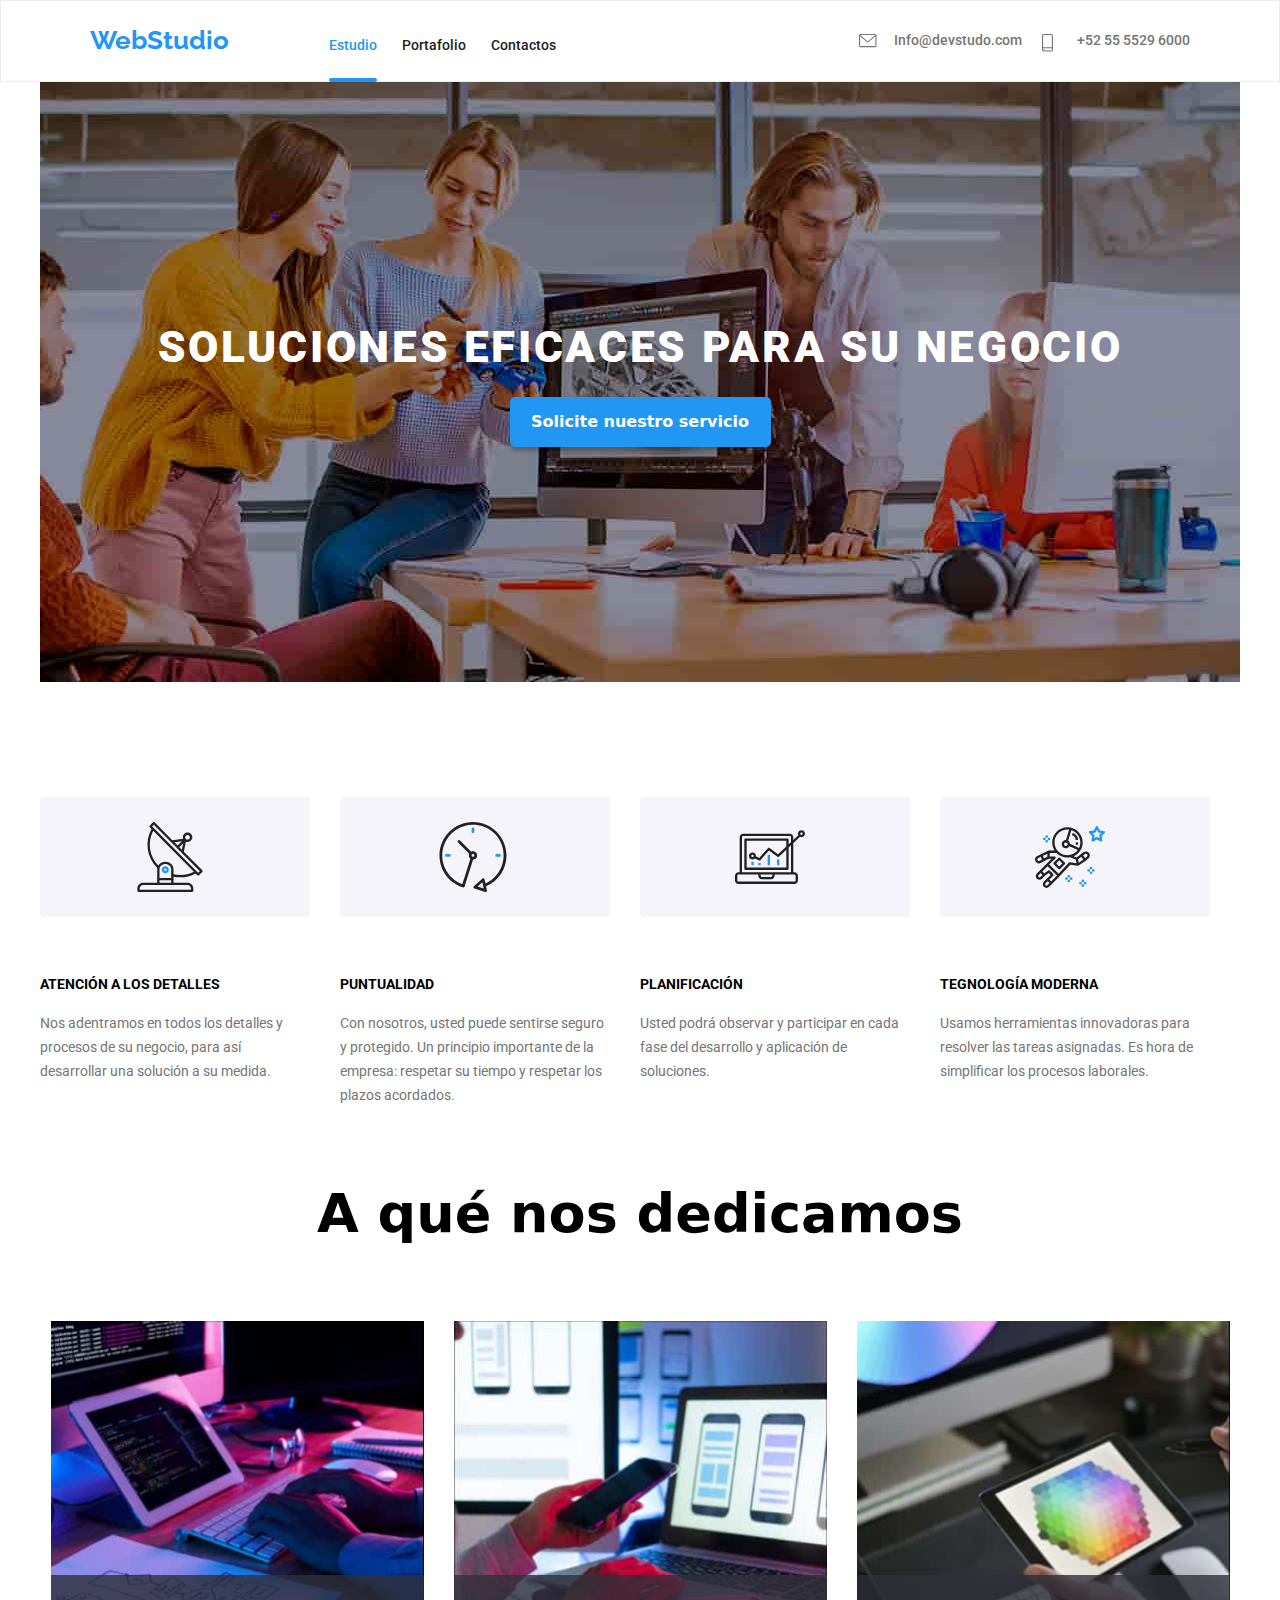
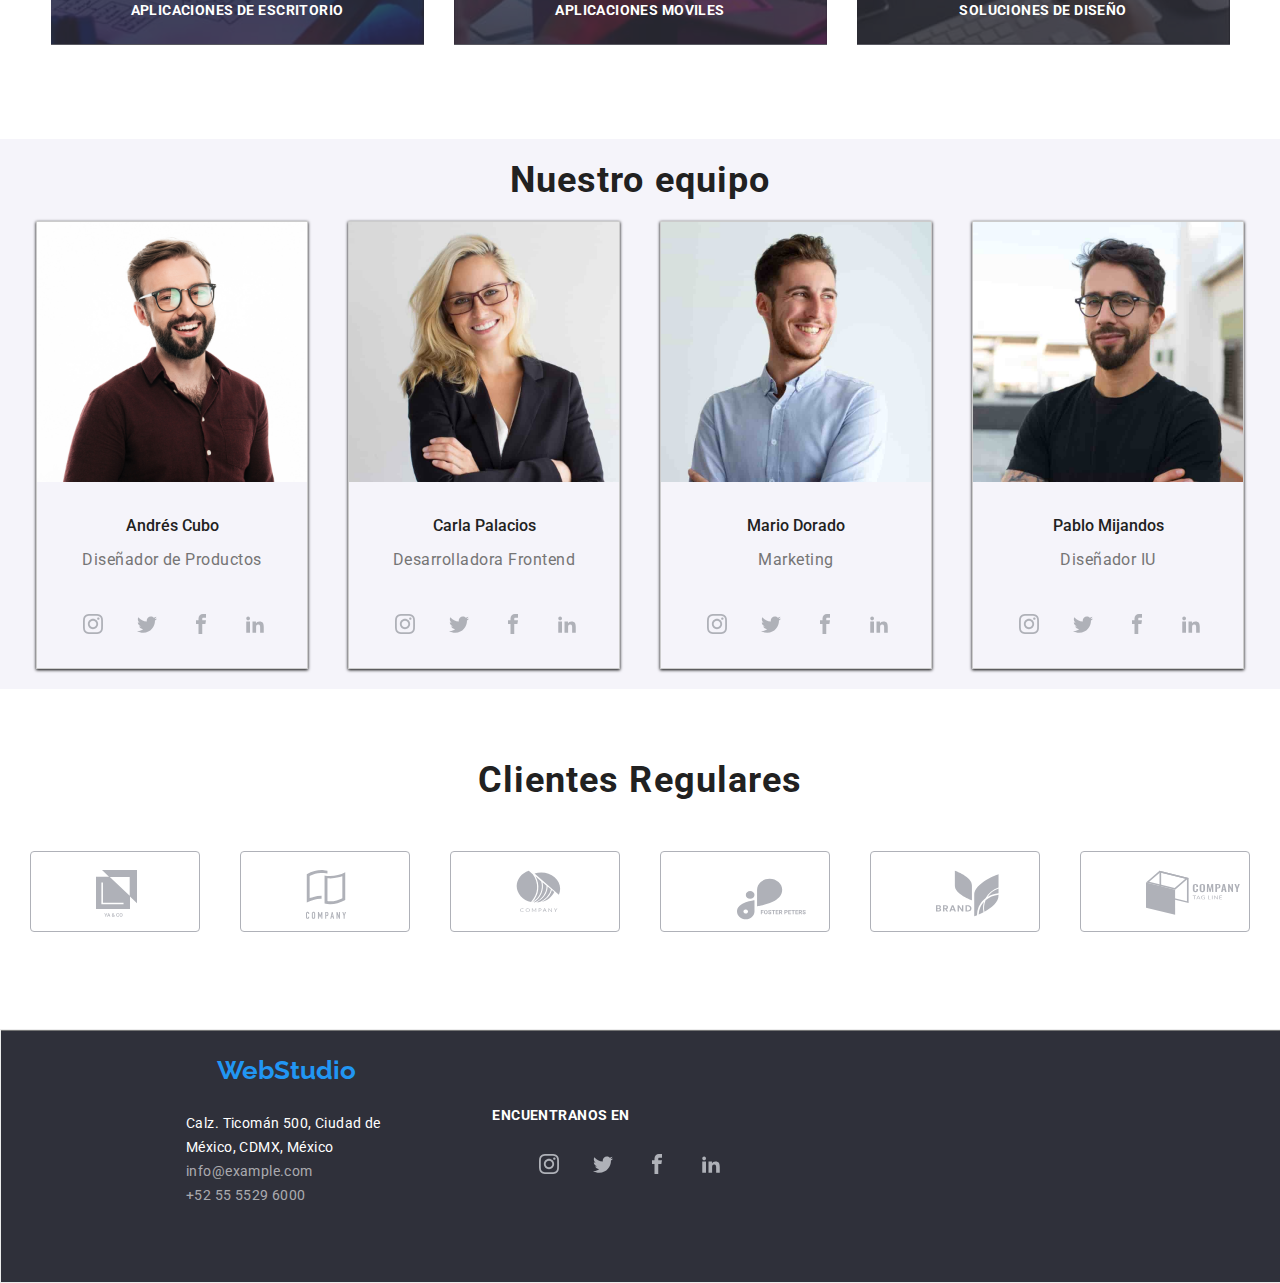
==== commit 5c7930f2: "commit-F" ====
--- a/index.html
+++ b/index.html
@@ -24,7 +24,7 @@
 
                 <!-- LINK WEBSTUDIO -->
 
-    <div class="content-1">
+    <section class="content-1">
 
         <div class="header-container">
 
@@ -120,7 +120,7 @@
 
             </div>
 
-        </div>
+        </section>
 
     </header>
 
--- a/style.css
+++ b/style.css
@@ -8,35 +8,25 @@
 }
 
 section{
-    padding: auto;
-    margin: auto;
-
-}
-
-.container{
-    width: 100%;
-    height: 100%;
-}
-
-.contenedor{
-    width: 100%;
-    height: 100;
-}
-
+    padding: 0 auto;
+    margin: 0 auto;
+    
+
+}
                          /* seccion header */
                                 
-header{
-    border: 1px solid #ECECEC;
+header {
+    border: 1px solid #ececec;
+    max-width: 100%;
 }
 
                            /* seccion del encabezado */
 
 .content-1 .header-container {
-
     display: flex;
     justify-content: space-between;
     align-items: center;
-    width: 1200px;
+    width: 1100px;
     margin: auto;
     height: 80px;
 
@@ -202,14 +192,17 @@
     background-image: url(images/IMAGES-PAGE-1/Imagen\ \(10\).jpg);
     background-repeat: no-repeat;
     background-position: center;
-    height: 600px;
+    background-size: cover;
     display: flex;
     flex-direction: column;
     justify-content: center;
     align-items: center;
     margin: auto;
-    width: 1600px;
+    max-width: 1200px;
+    height: 600px;
 } 
+
+
 
 .content-2 .container h1 {
     font-family: 'Roboto';
@@ -239,25 +232,30 @@
 }
 
         /* beneficios + img */
-
-.content-3 .container .txt-beneficios{
+body {
+    overflow-x: hidden;
+}
+
+.content-3 {
+    overflow-y: hidden;
+}
+
+.content-3 .container .txt-beneficios {
     width: 1200px;
     margin: auto;
     display: flex;
     margin-top: 10px;
 }
 
-.content-3 .container{
-
+.content-3 .container {
     width: 1200px;
     margin: auto;
     display: flex;
     margin-top: 100px;
     flex-wrap: wrap;
-
-}
-
-.content-3 .container .txt-1{
+}
+
+.content-3 .container .txt-1 {
     width: 270px;
     vertical-align: top;
     margin-right: 30px;
@@ -265,16 +263,15 @@
     margin-top: 15px;
 }
 
-.txt-1 h2{
+.txt-1 h2 {
     font-family: 'Roboto', sans-serif;
     font-weight: 400px;
     font-size: 14px;
     line-height: 24px;
     letter-spacing: 3%;
-
-}
-
-.txt-1 p{
+}
+
+.txt-1 p {
     font-family: 'Roboto', sans-serif;
     font-weight: 400px;
     font-size: 14px;
@@ -283,7 +280,7 @@
     color: #757575;;
 }
 
-.svg-container{
+.svg-container {
     display: flex;
     align-items: center;
     justify-content: center;
@@ -296,20 +293,18 @@
     margin-top: 15px;
 }
 
-.svg-container:hover{
-
+.svg-container:hover {
     border: 1px solid #2196F3;
-
-}
-
-.icon-2{
-
+}
+
+.icon-2 {
     stroke-width: 0;
     stroke: currentColor;
     fill: #212121;
     margin: 0 auto;
     align-self: center;
 }
+
 
         /* Dedicacion */
 
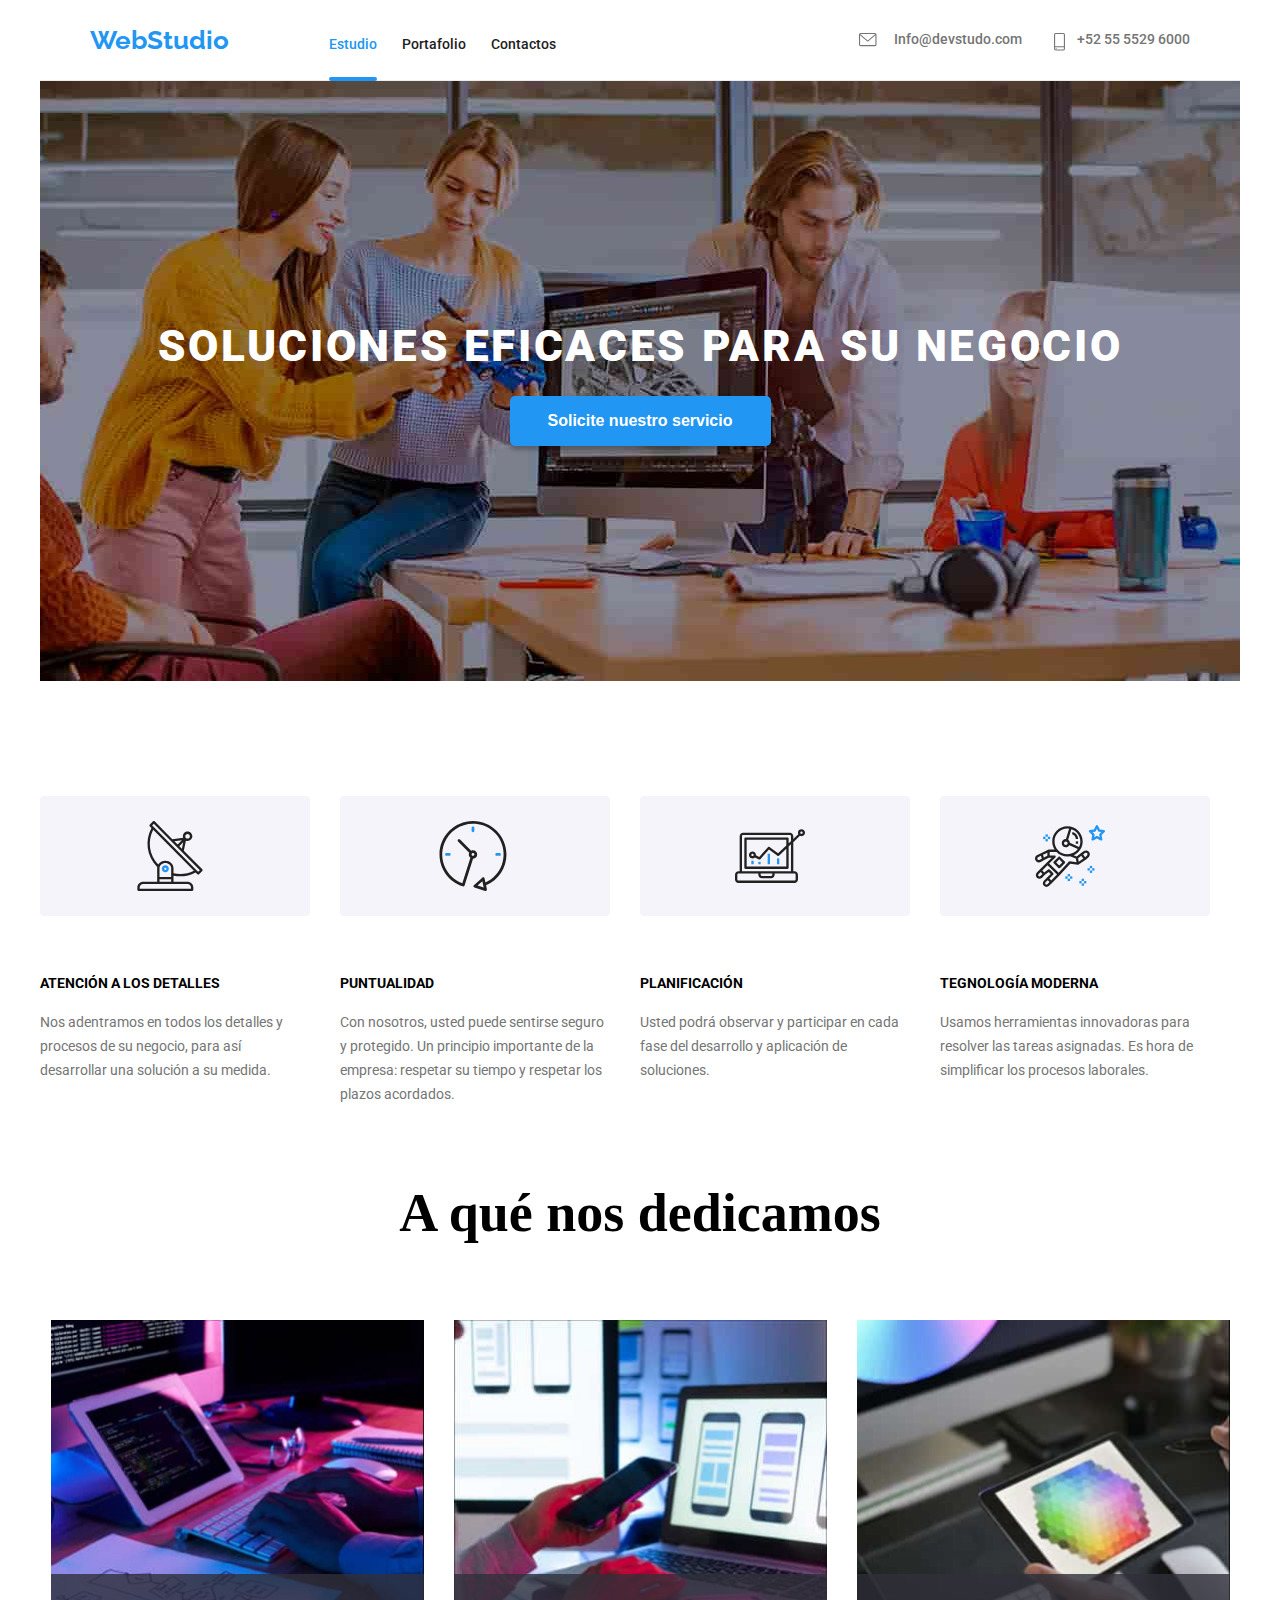
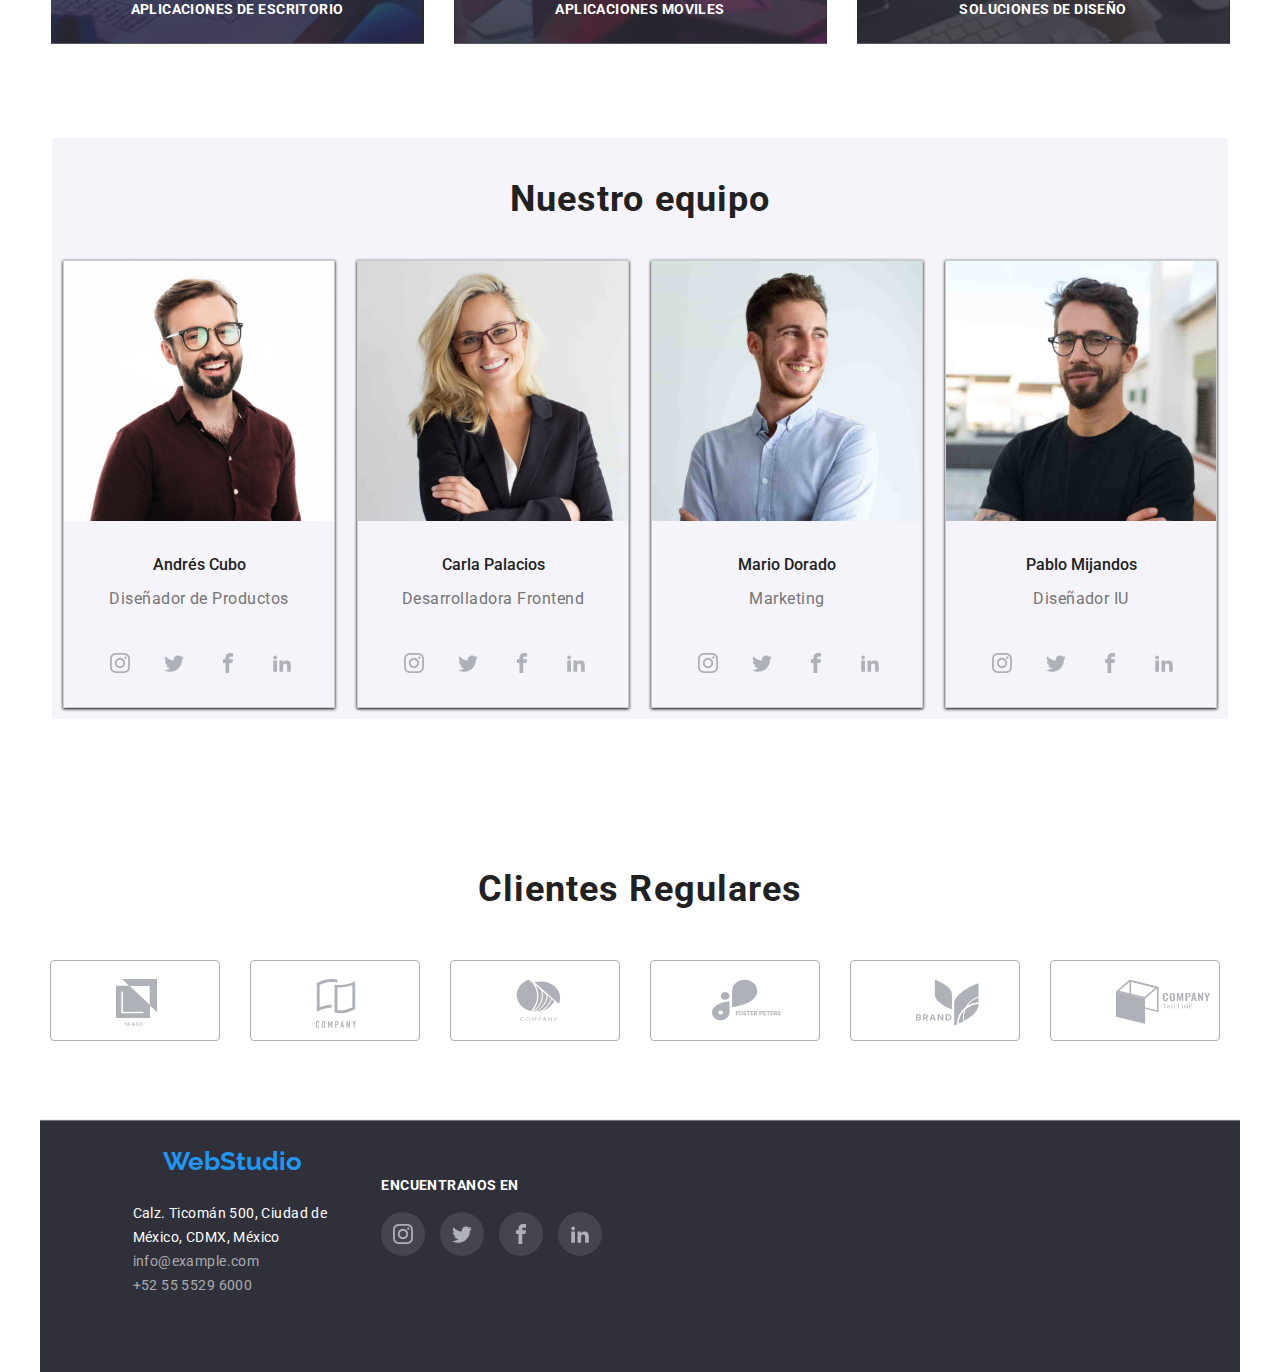
==== commit f3258b85: "commit-1" ====
--- a/index.html
+++ b/index.html
@@ -9,12 +9,12 @@
 
     <!-- APARTIR DE AQUI VAN LOS LINKS DE ENLACE  -->
 
-    <link rel="icon" type="image/png" href="images/Logo.jpg">
-    <link rel="stylesheet" href="style.css">
-    <link rel="stylesheet" href="style2.css">
-    <link rel="stylesheet" href="style3.css">
-    <link rel="import" href="html/Portafolio.html">
-    <link rel="stylesheet" href="https://cdn.jsdelivr.net/npm/modern-normalize@1.1.0/modern-normalize.min.css">
+    <link rel="icon" type="image/png" href="./images/Logo.jpg">
+    <link rel="stylesheet" href="./css/style.css">
+    <link rel="stylesheet" href="./css/style2.css">
+    <link rel="stylesheet" href="./css/style3.css">
+    <link rel="import" href="./Portafolio.html">
+    <link rel="stylesheet" href="./https://cdn.jsdelivr.net/npm/modern-normalize@1.1.0/modern-normalize.min.css">
 
 </head>
 
@@ -24,7 +24,7 @@
 
                 <!-- LINK WEBSTUDIO -->
 
-    <section class="content-1">
+        <section class="content-1">
 
         <div class="header-container">
 
@@ -40,7 +40,7 @@
 
                 <li>
 
-                <a class="Estudio" href="index.html" rel="noreferrer noopener">
+                <a class="Estudio" href="./index.html" rel="noreferrer noopener">
                     Estudio
                 </a>
 
@@ -48,7 +48,7 @@
                         
                 <li>
                             
-                <a class="Portafolio" href="Portafolio.html" rel="noreferrer noopener">
+                <a class="Portafolio" href="./Portafolio.html" rel="noreferrer noopener">
                     Portafolio
                 </a>
 
@@ -78,7 +78,7 @@
                 
                 <svg class="icon">
                 
-                    <use href="images/IMAGES-PAGE-1/svg-page/all-svg.svg#correo">
+                    <use href="./images/IMAGES-PAGE-1/svg-page/all-svg.svg#correo">
 
                     </use>
                             
@@ -101,7 +101,7 @@
                         
                 <svg class="icon">
                             
-                <use href="images/IMAGES-PAGE-1/svg-page/all-svg.svg#telefono">
+                <use href="./images/IMAGES-PAGE-1/svg-page/all-svg.svg#telefono">
 
                 </use>
                         
@@ -122,12 +122,12 @@
 
         </section>
 
-    </header>
-
-    <main>
+        </header>
+
+        <main>
 
             <!-- SOLUCIONES TXT AND BUTTON -->
-            
+
 
     <section class="content-2">
 
@@ -176,7 +176,7 @@
 
                 <svg class="icon-2">
 
-                <use href="images/IMAGES-PAGE-1/svg-page/all-svg.svg#Antena">
+                <use href="./images/IMAGES-PAGE-1/svg-page/all-svg.svg#Antena">
 
                 </use>
 
@@ -192,7 +192,7 @@
 
                 <svg class="icon-2">
 
-                <use href="images/IMAGES-PAGE-1/svg-page/all-svg.svg#Reloj">
+                <use href="./images/IMAGES-PAGE-1/svg-page/all-svg.svg#Reloj">
 
                 </use>
 
@@ -208,7 +208,7 @@
 
                 <svg class="icon-2">
 
-                <use href="images/IMAGES-PAGE-1/svg-page/all-svg.svg#Diagrama">
+                <use href="./images/IMAGES-PAGE-1/svg-page/all-svg.svg#Diagrama">
 
                 </use>
 
@@ -224,7 +224,7 @@
 
                 <svg class="icon-2">
 
-                <use href="images/IMAGES-PAGE-1/svg-page/all-svg.svg#Astronauta">
+                <use href="./images/IMAGES-PAGE-1/svg-page/all-svg.svg#Astronauta">
 
                 </use>
 
@@ -330,7 +330,7 @@
                 <!-- IMAGENES DE ORIGEN Y UNKNO -->
                 <li class="img-1">
 
-                    <img src="images/IMAGES-PAGE-1/caja1.jpg" alt="Image locating WebStudio development" width="373" height="323">
+                    <img src="./images/IMAGES-PAGE-1/caja1.jpg" alt="Image locating WebStudio development" width="373" height="323">
 
                     <p class="txt-I">
                         APLICACIONES DE ESCRITORIO
@@ -340,7 +340,7 @@
 
                 <li class="img-1">
 
-                    <img src="images/IMAGES-PAGE-1/caja2.jpg" alt="Image demonstrating the development of our programmers in the mobile aspect" width="373" height="323">
+                    <img src="./images/IMAGES-PAGE-1/caja2.jpg" alt="Image demonstrating the development of our programmers in the mobile aspect" width="373" height="323">
 
 
                     
@@ -352,7 +352,7 @@
 
                 <li class="img-1">
 
-                    <img src="images/IMAGES-PAGE-1/caja3.jpg" alt="Image from developer...idk" width="373" height="323">
+                    <img src="./images/IMAGES-PAGE-1/caja3.jpg" alt="Image from developer...idk" width="373" height="323">
 
                     <p class="txt-I">
                         SOLUCIONES DE DISEÑO
@@ -392,7 +392,7 @@
 
             <div class="card-content">
 
-                <img src="images/IMAGES-PAGE-1/imagen.jpg" alt="Image of Andrew" width="270" height="260">
+                <img src="./images/IMAGES-PAGE-1/imagen.jpg" alt="Image of Andrew" width="270" height="260">
 
                 <h3>Andrés Cubo</h3>
 
@@ -406,44 +406,44 @@
 
                 <svg class="icono-item">
 
-                <use href="images/IMAGES-PAGE-1/svg-page/all-svg.svg#instagram">
-
-                </use>
-
-                </svg>
-
-                </li>
-
-                <li class="back-item">
-
-                <svg class="icono-item">
-
-                <use href="images/IMAGES-PAGE-1/svg-page/all-svg.svg#twitter">
-
-
-                </use>
-
-                </svg>
-
-                </li>
-
-                <li class="back-item">
-
-                <svg class="icono-item">
-
-                <use href="images/IMAGES-PAGE-1/svg-page/all-svg.svg#facebook">
-
-                </use>
-
-                </svg>
-
-                </li>
-
-                <li class="back-item">
-
-                <svg class="icono-item">
-
-                <use href="images/IMAGES-PAGE-1/svg-page/all-svg.svg#linkedin">
+                <use href="./images/IMAGES-PAGE-1/svg-page/all-svg.svg#instagram">
+
+                </use>
+
+                </svg>
+
+                </li>
+
+                <li class="back-item">
+
+                <svg class="icono-item">
+
+                <use href="./images/IMAGES-PAGE-1/svg-page/all-svg.svg#twitter">
+
+
+                </use>
+
+                </svg>
+
+                </li>
+
+                <li class="back-item">
+
+                <svg class="icono-item">
+
+                <use href="./images/IMAGES-PAGE-1/svg-page/all-svg.svg#facebook">
+
+                </use>
+
+                </svg>
+
+                </li>
+
+                <li class="back-item">
+
+                <svg class="icono-item">
+
+                <use href="./images/IMAGES-PAGE-1/svg-page/all-svg.svg#linkedin">
 
                 </use>
 
@@ -464,7 +464,7 @@
 
             <div class="card-content">
 
-                <img src="images/IMAGES-PAGE-1/iagen.jpg" alt="Image of Carla" width="270" height="260">
+                <img src="./images/IMAGES-PAGE-1/iagen.jpg" alt="Image of Carla" width="270" height="260">
 
                 <h3>Carla Palacios</h3>
 
@@ -478,43 +478,43 @@
     
                 <svg class="icono-item">
 
-                <use href="images/IMAGES-PAGE-1/svg-page/all-svg.svg#instagram">
-    
-                </use>
-
-                </svg>
-
-                </li>
-    
-                <li class="back-item">
-
-                <svg class="icono-item">
-
-                <use href="images/IMAGES-PAGE-1/svg-page/all-svg.svg#twitter">
-    
-                </use>
-    
-                </svg>
-
-                </li>
-    
-                <li class="back-item">
-
-                <svg class="icono-item">
-
-                <use href="images/IMAGES-PAGE-1/svg-page/all-svg.svg#facebook">
-    
-                </use>
-    
-                </svg>
-
-                </li>
-    
-                <li class="back-item">
-
-                <svg class="icono-item">
-
-                <use href="images/IMAGES-PAGE-1/svg-page/all-svg.svg#linkedin">
+                <use href="./images/IMAGES-PAGE-1/svg-page/all-svg.svg#instagram">
+    
+                </use>
+
+                </svg>
+
+                </li>
+    
+                <li class="back-item">
+
+                <svg class="icono-item">
+
+                <use href="./images/IMAGES-PAGE-1/svg-page/all-svg.svg#twitter">
+    
+                </use>
+    
+                </svg>
+
+                </li>
+    
+                <li class="back-item">
+
+                <svg class="icono-item">
+
+                <use href="./images/IMAGES-PAGE-1/svg-page/all-svg.svg#facebook">
+    
+                </use>
+    
+                </svg>
+
+                </li>
+    
+                <li class="back-item">
+
+                <svg class="icono-item">
+
+                <use href="./images/IMAGES-PAGE-1/svg-page/all-svg.svg#linkedin">
     
                 </use>
     
@@ -535,7 +535,7 @@
 
             <div class="card-content">
 
-                <img src="images/IMAGES-PAGE-1/im5agen.jpg" alt="Image of Mario" width="270" height="260">
+                <img src="./images/IMAGES-PAGE-1/im5agen.jpg" alt="Image of Mario" width="270" height="260">
 
                 <h3>Mario Dorado</h3>
 
@@ -549,43 +549,43 @@
     
                 <svg class="icono-item">
 
-                <use href="images/IMAGES-PAGE-1/svg-page/all-svg.svg#instagram">
-    
-                </use>
-
-                </svg>
-
-                </li>
-    
-                <li class="back-item">
-
-                <svg class="icono-item">
-
-                <use href="images/IMAGES-PAGE-1/svg-page/all-svg.svg#twitter">
-    
-                </use>
-    
-                </svg>
-
-                </li>
-    
-                <li class="back-item">
-
-                <svg class="icono-item">
-
-                <use href="images/IMAGES-PAGE-1/svg-page/all-svg.svg#facebook">
-    
-                </use>
-    
-                </svg>
-
-                </li>
-    
-                <li class="back-item">
-
-                <svg class="icono-item">
-
-                <use href="images/IMAGES-PAGE-1/svg-page/all-svg.svg#linkedin">
+                <use href="./images/IMAGES-PAGE-1/svg-page/all-svg.svg#instagram">
+    
+                </use>
+
+                </svg>
+
+                </li>
+    
+                <li class="back-item">
+
+                <svg class="icono-item">
+
+                <use href="./images/IMAGES-PAGE-1/svg-page/all-svg.svg#twitter">
+    
+                </use>
+    
+                </svg>
+
+                </li>
+    
+                <li class="back-item">
+
+                <svg class="icono-item">
+
+                <use href="./images/IMAGES-PAGE-1/svg-page/all-svg.svg#facebook">
+    
+                </use>
+    
+                </svg>
+
+                </li>
+    
+                <li class="back-item">
+
+                <svg class="icono-item">
+
+                <use href="./images/IMAGES-PAGE-1/svg-page/all-svg.svg#linkedin">
     
                 </use>
     
@@ -606,7 +606,7 @@
                         
                 <div class="card-content">
 
-                <img src="images/IMAGES-PAGE-1/imagen8.jpg" alt="Image of Pablo" width="270" height="260">
+                <img src="./images/IMAGES-PAGE-1/imagen8.jpg" alt="Image of Pablo" width="270" height="260">
 
                 <h3>Pablo Mijandos</h3>
 
@@ -620,43 +620,43 @@
     
                 <svg class="icono-item">
 
-                <use href="images/IMAGES-PAGE-1/svg-page/all-svg.svg#instagram">
-    
-                </use>
-                
-                </svg>
-
-                </li>
-    
-                <li class="back-item">
-
-                <svg class="icono-item">
-
-                <use href="images/IMAGES-PAGE-1/svg-page/all-svg.svg#twitter">
-    
-                </use>
-    
-                </svg>
-
-                </li>
-    
-                <li class="back-item">
-
-                <svg class="icono-item">
-
-                <use href="images/IMAGES-PAGE-1/svg-page/all-svg.svg#facebook">
-    
-                </use>
-    
-                </svg>
-
-                </li>
-    
-                <li class="back-item">
-
-                <svg class="icono-item">
-
-                <use href="images/IMAGES-PAGE-1/svg-page/all-svg.svg#linkedin">
+                <use href="./images/IMAGES-PAGE-1/svg-page/all-svg.svg#instagram">
+    
+                </use>
+                
+                </svg>
+
+                </li>
+    
+                <li class="back-item">
+
+                <svg class="icono-item">
+
+                <use href="./images/IMAGES-PAGE-1/svg-page/all-svg.svg#twitter">
+    
+                </use>
+    
+                </svg>
+
+                </li>
+    
+                <li class="back-item">
+
+                <svg class="icono-item">
+
+                <use href="./images/IMAGES-PAGE-1/svg-page/all-svg.svg#facebook">
+    
+                </use>
+    
+                </svg>
+
+                </li>
+    
+                <li class="back-item">
+
+                <svg class="icono-item">
+
+                <use href="./images/IMAGES-PAGE-1/svg-page/all-svg.svg#linkedin">
     
                 </use>
     
@@ -707,7 +707,7 @@
 
                 <svg class="icn">
 
-                <use href="images/IMAGES-PAGE-1/svg-page/all-svg.svg#Ya-Co">
+                <use href="./images/IMAGES-PAGE-1/svg-page/all-svg.svg#Ya-Co">
                                 
                 </use>
 
@@ -723,7 +723,7 @@
 
                 <svg class="icn">
 
-                <use href="images/IMAGES-PAGE-1/svg-page/all-svg.svg#Company-1">
+                <use href="./images/IMAGES-PAGE-1/svg-page/all-svg.svg#Company-1">
                                     
                 </use>
 
@@ -739,7 +739,7 @@
 
                 <svg class="icn">
 
-                <use href="images/IMAGES-PAGE-1/svg-page/all-svg.svg#Company-2">
+                <use href="./images/IMAGES-PAGE-1/svg-page/all-svg.svg#Company-2">
                                     
                 </use>
 
@@ -754,7 +754,7 @@
 
                 <svg class="icn">
 
-                <use href="images/IMAGES-PAGE-1/svg-page/all-svg.svg#foster">
+                <use href="./images/IMAGES-PAGE-1/svg-page/all-svg.svg#foster">
                                     
                 </use>
 
@@ -770,7 +770,7 @@
 
                 <svg class="icn">
 
-                <use href="images/IMAGES-PAGE-1/svg-page/all-svg.svg#Brand">
+                <use href="./images/IMAGES-PAGE-1/svg-page/all-svg.svg#Brand">
                                     
                 </use>
 
@@ -786,7 +786,7 @@
 
                 <svg class="icn">
 
-                <use href="images/IMAGES-PAGE-1/svg-page/all-svg.svg#Company-3">
+                <use href="./images/IMAGES-PAGE-1/svg-page/all-svg.svg#Company-3">
                                     
                 </use>
 
@@ -903,7 +903,7 @@
 
                 <svg class="icono-item">
 
-                <use href="images/IMAGES-PAGE-1/svg-page/all-svg.svg#instagram">
+                <use href="./images/IMAGES-PAGE-1/svg-page/all-svg.svg#instagram">
 
                 </use>
 
@@ -915,7 +915,7 @@
 
                 <svg class="icono-item">
 
-                <use href="images/IMAGES-PAGE-1/svg-page/all-svg.svg#twitter">
+                <use href="./images/IMAGES-PAGE-1/svg-page/all-svg.svg#twitter">
 
                 </use>
 
@@ -927,7 +927,7 @@
 
                 <svg class="icono-item">
 
-                <use href="images/IMAGES-PAGE-1/svg-page/all-svg.svg#facebook">
+                <use href="./images/IMAGES-PAGE-1/svg-page/all-svg.svg#facebook">
 
                 </use>
 
@@ -939,7 +939,7 @@
 
                 <svg class="icono-item">
 
-                <use href="images/IMAGES-PAGE-1/svg-page/all-svg.svg#linkedin">
+                <use href="./images/IMAGES-PAGE-1/svg-page/all-svg.svg#linkedin">
 
                 </use>
 
@@ -959,7 +959,7 @@
 
     </footer>
 
-    <script src="./modal.js"></script>
+    <script src="./js/modal.js"></script>
 
 </body>
 </html>--- a/css/style.css
+++ b/css/style.css
@@ -0,0 +1,680 @@
+@import url('https://fonts.googleapis.com/css2?family=Raleway:wght@700&family=Roboto:wght@400;500;700;900&display=swap');
+
+
+ *{
+    text-decoration: none;
+    list-style: none;
+    box-sizing: border-box;
+}
+
+section{
+    padding: 0 auto;
+    margin: 0 auto;
+    
+}
+                         /* seccion header */
+                                
+header {
+    margin: 0 auto;
+    width: 1200px;
+    max-width: 1200px;
+    border-bottom: 1px solid #ECECEC;
+}
+
+                           /* seccion del encabezado */
+
+.content-1 .header-container {
+    display: flex;
+    justify-content: space-between;
+    align-items: center;
+    width: 1100px;
+    margin: auto;
+    height: 80px;
+
+
+}
+
+.nav-container {
+    display: flex;
+    gap: 100px;
+    align-items: center;
+    height: 100%;
+}
+
+.list-nav {
+    display: flex;
+    gap: 25px;
+    margin-top: 10px;
+
+    
+
+}
+
+.Web-Studio {
+    font-family: 'Raleway', sans-serif;
+    font-weight: 700;
+    font-size: 26px;
+    letter-spacing: 3%;
+    text-align: center;
+    text-decoration: none;
+    color: #2196F3;
+    
+}
+
+.Estudio{
+    display: flex;
+    font-family: 'Roboto', sans-serif;
+    font-size: 14px;
+    font-weight: 500;
+    line-height: 1.14px;
+    letter-spacing: 16%;
+    color: #2196F3;
+    position: relative;
+}
+
+.Estudio:hover{
+    color: #2196F3 ;
+}
+
+.Estudio:focus{
+    color: #2196F3 ;
+}
+
+.Estudio::after {
+    content: "";
+    position: absolute;
+    top: 33px;
+    left: 0;
+    width: 100%;
+    height: 4px;
+    background-color: #2196F3;
+    border-radius: 5px;
+}
+
+.Portafolio,
+.Contactos {
+    display: flex;
+    font-family: 'Roboto', sans-serif;
+    font-size: 14px;
+    font-weight: 500;
+    line-height: 1.14px;
+    letter-spacing: 16%;
+    color: #212121;
+}
+
+.Estudio:hover,
+.Portafolio:hover,
+.Contactos:hover {
+    color: #2196F3 ;
+
+}
+
+.Estudio:focus,
+.Portafolio:focus,
+.Contactos:focus {
+    color: #2196F3 ;
+    
+
+}
+
+body {
+    overflow-x: hidden;
+    margin: 0;
+    padding: 0;
+}
+
+        /* Correo Y Telefono */
+
+.contacts-nav{
+    margin-left: auto;
+    display: flex;
+    gap: 20px;
+    align-items: center;
+}
+
+.mail1,
+.telf {
+    font-family: 'Roboto', sans-serif;
+    font-size: 14px;
+    font-weight: 500;
+    line-height: 1.14px;
+    letter-spacing: 16%;
+    text-align: left;
+    color: #757575
+}
+
+.telf-container {
+    display: flex;
+    align-items: center;
+}
+
+.mail-container {
+
+    display: flex;
+    align-items: center;
+
+}
+
+.icon {
+    width: 35px;
+    height: 35px;
+    stroke-width: 0;
+    stroke: currentColor;
+    align-self: flex-start;
+    margin-bottom: -20px;
+    fill: #757575;
+
+}
+
+.icon:hover,
+.icon:focus{
+    fill: #2196F3;
+}
+
+.mail1:hover,
+.telf:hover {
+    color: #2196F3;
+    text-decoration: underline;
+
+
+}
+
+.mail1:focus,
+.telf:focus {
+    color: #2196F3;
+    text-decoration: underline;
+
+
+}
+
+
+    /* seccion de main */
+
+    /* background e img + txt*/
+
+.content-2 .container {
+    background-color: #2F303A;
+    background-image: url(./image/Imagen\ \(10\).jpg);
+    background-repeat: no-repeat;
+    background-position: center;
+    background-size: cover;
+    display: flex;
+    flex-direction: column;
+    justify-content: center;
+    align-items: center;
+    margin: auto;
+    max-width: 1200px;
+    height: 600px;
+} 
+
+.content-2 .container h1 {
+    font-family: 'Roboto';
+    font-style: normal;
+    font-weight: 900;
+    font-size: 44px;
+    line-height: 60px;
+    text-align: center;
+    letter-spacing: 0.06em;
+    text-transform: uppercase;
+    color: #FFFFFF;
+    
+}
+
+.content-2 .container .abrir {
+    background-color: #2196F3;
+    color: #FFFFFF;
+    font-weight: 700;
+    font-size: 16px;
+    cursor: pointer;
+    width: 261px;
+    height: 50px;
+    border: none;
+    box-shadow: 0 4px 4px rgba(0, 0, 0, 0.25);
+    border-radius: 5px;
+    margin-top: 20px;
+}
+
+        /* beneficios + img */
+
+
+.content-3 .container .txt-beneficios {
+    width: 1200px;
+    margin: auto;
+    display: flex;
+    margin-top: 10px;
+}
+
+.content-3 .container {
+    width: 1200px;
+    margin: auto;
+    display: flex;
+    margin-top: 100px;
+    flex-wrap: wrap;
+}
+
+.content-3 .container .txt-1 {
+    width: 270px;
+    vertical-align: top;
+    margin-right: 30px;
+    margin-bottom: 30px;
+    margin-top: 15px;
+}
+
+.txt-1 h2 {
+    font-family: 'Roboto', sans-serif;
+    font-weight: 400px;
+    font-size: 14px;
+    line-height: 24px;
+    letter-spacing: 3%;
+}
+
+.txt-1 p {
+    font-family: 'Roboto', sans-serif;
+    font-weight: 400px;
+    font-size: 14px;
+    line-height: 24px;
+    letter-spacing: 3%;
+    color: #757575;;
+}
+
+.svg-container {
+    display: flex;
+    align-items: center;
+    justify-content: center;
+    background: #F5F4FA;
+    border-radius: 4px;
+    width: 270px;
+    height: 120px;
+    margin-right: 30px;
+    margin-bottom: 30px;
+    margin-top: 15px;
+}
+
+.svg-container:hover {
+    border: 1px solid #2196F3;
+}
+
+.icon-2 {
+    stroke-width: 0;
+    stroke: currentColor;
+    fill: #212121;
+    margin: 0 auto;
+    align-self: center;
+}
+
+
+        /* Dedicacion */
+
+.content-4{
+    overflow: hidden;
+}
+
+.content-4 .container{
+    text-align: center;
+    width: 100%;
+    margin: 0 auto;
+}
+
+.container .TITULE-2H{
+    font-size: 36px;
+    font-style: bold;
+    font-weight: 700;
+    line-height: 1;
+    text-align: center;
+    padding-top: 20px;
+    clear: both;
+}
+
+.container ul{
+    display: flex;
+    flex-wrap: nowrap;
+    justify-content: center;
+}
+
+.container .img-1{
+    margin: 15px;
+    width: 373px;
+    height: 323px;
+    margin-top: 80px;
+}
+
+.ul-2 .txt-I{
+    background-color: rgba(47, 48, 58, 0.8);
+    width: 373px;
+    height: 70px;
+    display: flex;
+    align-items: center;
+    justify-content: center;
+    position: relative;
+    bottom: 73px; 
+
+}
+
+.ul-2 P{
+    font-family: 'Roboto';
+    font-style: normal;
+    font-weight: 700;
+    font-size: 14px;
+    line-height: 16px;
+    text-align: center;
+    letter-spacing: 0.03em;
+    text-transform: uppercase;
+    color: #FFFFFF;
+    
+}
+
+            /* Our Team */
+
+.content-5{
+    display: flex;
+    justify-content: center;
+    width: 100%;
+}
+
+.content-5 .container {
+    text-align: center;
+    margin-top: 80px;
+    background-color:#F5F4FA
+    ;
+}
+
+.content-5 .container .ourT-3 h2 {
+    font-family: 'Roboto';
+    font-style: normal;
+    font-weight: 700;
+    font-size: 36px;
+    line-height: 42px;
+    text-align: center;
+    letter-spacing: 0.03em;
+    padding-top: 20px;
+    color: #212121;
+    margin-top: 20px;
+}
+
+.content-5 .container .card {
+    display: flex;
+    border: 0.1px solid #ccc;
+    margin: 11px;
+    box-shadow: 0px 1px 3px;
+    margin-top: 40px;
+}
+
+.container .card h3 {
+    font-family: 'Roboto';
+    font-style: normal;
+    font-weight: 500;
+    font-size: 16px;
+    line-height: 19px;
+    color: #212121;
+    margin-top: 25px;
+}
+
+.container .card p {
+    font-family: 'Roboto';
+    font-style: normal;
+    font-weight: 400;
+    font-size: 16px;
+    line-height: 19px;
+    letter-spacing: 0.03em;
+    color: #757575;
+    margin-top: 15px;
+}
+
+.container .card img {
+    margin-bottom: 5px;
+}
+
+.svg-container-1{
+    border-radius: 100%; 
+    display: inline-flex;
+    justify-content: center;
+    align-items: center;
+    padding: 15px;
+    margin: auto;
+    margin-top: 15px;
+    margin-left: 5px;
+
+}
+
+.icono-item{
+
+    display: inline-block;
+    width: 44px;
+    height: 44px;
+    stroke-width: 0;
+    stroke: currentColor;
+    fill: #AFB1B8;
+    align-self: center;
+    margin-top: 8px;
+
+}
+
+            /* Clientes */
+
+.content-10{
+    width: 1200px;
+    height: 400px;
+    display: flex;
+    justify-content: center;
+    align-items: center;
+}
+
+.content-10 .container .texto{
+    width: 100%;
+    height: 162px;
+    margin-top: 70px;
+}
+
+.content-10 .container .texto .txt-C h2{
+    font-family: 'Roboto';
+    font-style: normal;
+    font-weight: 700;
+    font-size: 36px;
+    line-height: 42px;
+    text-align: center;
+    letter-spacing: 0.03em;
+    color: #212121;
+}
+
+.content-10 .container .fondo-svg{
+    width: 1200px;
+    margin-top: -70px;
+}
+
+.content-10 .container .container-svg .fondo-svg{
+
+    box-sizing: border-box;
+    width: 170px;
+    height: 81px;
+    border: 1px solid #AFB1B8;
+    border-radius: 4px;
+    margin-left: 30px;
+}
+
+.content-10 .container .container-svg .fondo-svg:hover{
+
+    box-sizing: border-box;
+    width: 170px;
+    height: 81px;
+    border: 1px solid #2196F3;
+    border-radius: 4px;
+
+}
+
+.content-10 .container .container-svg{
+
+    width: 100%;
+    display: flex;
+    align-items: center;
+    justify-content: center;
+    margin-left: -20px;
+
+}
+
+.icn{
+    stroke-width: 0;
+    stroke: currentColor;
+    fill: #AFB1B8;
+}
+
+.icn:hover{
+    fill:#2196F3
+}
+
+.icono-item:hover{
+    fill: #FFFFFF;
+
+}
+
+.back-item{
+
+    border-radius: 100%;
+    width: 44px;
+    height: 44px;
+    margin: 5px;
+    margin-left: 5px;
+
+}
+
+.back-item:hover{
+    background-color: #2196F3;
+}
+
+.svg-container-1 .back-item svg{
+    margin-top: 10px;
+    margin-left: -1px;
+}
+        /* Footer seccion final */
+
+
+.content-9{
+
+    background-color: #2F303A;
+    width: 1200px;
+    height: 252px;
+    display: flex;
+    flex-direction: column;
+    justify-content: space-between;
+    align-items: center;
+    margin-top: auto;
+    border-top: 1px solid #757575;
+
+}
+
+.content-9 .container {
+    display: flex;
+    flex-direction: column;
+    align-items: center;
+    margin-left: -850px;
+}
+
+.content-9 .container .Web-Studio{
+    display: flex;
+    justify-content: space-between;
+    align-items: center;
+    margin: auto;
+    height: 80px;
+}
+
+.content-9 ul li{
+    display: flex;
+    align-items: center;
+    margin-left: 35px;
+}
+
+.direccion-2 p{
+    font-family: 'Roboto';
+    font-style: normal;
+    font-weight: 400;
+    font-size: 14px;
+    line-height: 24px;
+    letter-spacing: 0.03em;
+    color: #FFFFFF;
+    width: 200px;
+}
+
+.email a,
+.telf-2 a {
+    font-family: 'Roboto';
+    font-style: normal;
+    font-weight: 400;
+    font-size: 14px;
+    line-height: 24px;
+    letter-spacing: 0.03em;
+    color: rgba(255, 255, 255, 0.6);
+    width: 200px;
+}
+
+.direccion-2 p:hover,
+.email a:hover,
+.telf-2 a:hover {
+    color: #2196F3;
+}
+
+.direccion-2 p:focus,
+.email a:focus,
+.telf-2 a:focus {
+    color: #2196F3;
+}
+
+.content-9 .ubi {
+    display: flex;
+    align-items: center;
+}
+
+.content-9 .ubi h4{
+    font-family: 'Roboto';
+    font-style: normal;
+    font-weight: 700;
+    font-size: 14px;
+    line-height: 16px;
+    letter-spacing: 0.03em;
+    text-transform: uppercase;
+    color: #FFFFFF;
+    float: right;
+    margin-right: 380px;
+    margin-top: -195px;
+}
+
+.ubi .svg-container-footer{
+    width: 306px;
+    height: 80px;
+    margin-top: -160px;
+    margin-left: -70px;
+
+}
+
+.social-icons {
+    list-style: none;
+    display: flex;
+    justify-content: center;
+    margin: 0;
+    padding: 0;
+}
+
+.social-icons li {
+    margin-right: -20px;
+}
+
+.back-item-footer {
+    border-radius: 50%;
+    display: flex;
+    height: 44px;
+    padding: 5px;
+    width: 44px;
+}
+
+.back-item-footer{
+    background: rgba(255, 255, 255, 0.1);
+}
+.back-item-footer:hover{
+    background-color: #2196F3;
+}
+
+footer{
+
+    border-top: 1px solid #ECECEC;
+    width: 1200px;
+    margin: 0 auto;
+    max-width: 1200px;
+}--- a/css/style2.css
+++ b/css/style2.css
@@ -0,0 +1,222 @@
+@import url('https://fonts.googleapis.com/css2?family=Raleway:wght@700&family=Roboto:wght@400;500;700;900&display=swap');
+
+*{
+    list-style: none;
+    text-decoration: none;
+    margin: 0;
+    padding: 0;
+}
+
+            /* Header P */
+
+.Portafolio-2{
+    display: flex;
+    font-family: 'Roboto', sans-serif;
+    font-size: 14px;
+    font-weight: 500;
+    line-height: 1.14px;
+    letter-spacing: 16%;
+    color: #2196F3;
+    position: relative;
+}
+
+.Portafolio-2:hover{
+    color: #2196F3 ;
+}
+
+.Portafolio-2:focus{
+    color: #2196F3 ;
+}
+
+.Portafolio-2::after {
+    content: "";
+    position: absolute;
+    top: 33px;
+    left: 0;
+    width: 100%;
+    height: 4px;
+    background-color: #2196F3;
+    border-radius: 5px;
+}
+
+.Estudio-2,
+.Contactos-2 {
+    display: flex;
+    font-family: 'Roboto', sans-serif;
+    font-size: 14px;
+    font-weight: 500;
+    line-height: 1.14px;
+    letter-spacing: 16%;
+    color: #212121;
+}
+
+.Estudio-2:hover,
+.Portafolio-2:hover,
+.Contactos-2:hover {
+    color: #2196F3 ;
+
+}
+
+.Estudio-2:focus,
+.Portafolio-2:focus,
+.Contactos-2:focus {
+    color: #2196F3 ;
+    
+
+}
+
+                /* boton */
+                
+.content-7 .container .boton button{
+    font-family: 'Roboto';
+    font-style: normal;
+    font-weight: 500;
+    font-size: 16px;
+    line-height: 30px;
+    text-align: center;
+    letter-spacing: 0.03em;
+    color: #212121;
+    background: #F5F4FA;
+    border-radius: 4px;
+    margin: 5px;
+    cursor: pointer;
+    border: 0px;
+    margin-top: 30px;
+    padding-left: 12px;
+    padding-right: 12px;
+}
+
+.container .boton button:focus{
+    background-color: #2196f3;
+    color: #FFFFFF;
+    box-shadow: 0px 3px 1px rgba(0, 0, 0, 0.1), 0px 1px 2px rgba(0, 0, 0, 0.08), 0px 2px 2px rgba(0, 0, 0, 0.12);
+
+}
+
+.container .boton button:hover{
+    background-color: #2196f3;
+    color: #FFFFFF;
+    box-shadow: 0px 3px 1px rgba(0, 0, 0, 0.1), 0px 1px 2px rgba(0, 0, 0, 0.08), 0px 2px 2px rgba(0, 0, 0, 0.12);
+
+}
+
+
+            /* Card´s */
+
+.content-8 .contenedor .texto-imagen h2{
+    font-family: 'Roboto';
+    font-style: normal;
+    font-weight: 700;
+    font-size: 18px;
+    line-height: 36px;
+    letter-spacing: 0.06em;
+    color: #212121;
+    text-align: left;
+    margin-left: 20px;
+    margin-top: 15px;
+}
+
+            /* txt-N */
+
+.content-8 .contenedor .texto-imagen h2{
+    font-family: 'Roboto';
+    font-style: normal;
+    font-weight: 700;
+    font-size: 16px;
+    line-height: 36px;
+    letter-spacing: 0.06em;
+    color: #212121;
+    text-align: left;
+    margin-left: 15px;
+    margin-top: 15px;
+}
+
+            /* txt-D */
+
+
+.content-8 .contenedor .texto-imagen p{
+    font-family: 'Roboto';
+    font-style: normal;
+    font-weight: 400;
+    font-size: 16px;
+    line-height: 30px;
+    letter-spacing: 0.03em;
+    color: #757575;
+    text-align: left;
+    margin-left: 20px;
+    margin-top: 15px;
+}
+
+        /* txt Card Over */
+
+
+.content-8 .contenedor .img-2 .overlay{
+    position: relative;
+    overflow: hidden;
+
+}
+
+.content-8 .contenedor .img-2 .overlay-txt{
+    font-family: 'Roboto';
+    font-style: normal;
+    font-weight: 400;
+    font-size: 18px;
+    line-height: 28px;
+    letter-spacing: 0.03em;
+    color: #ffffff;
+    background-color: rgba(33, 150, 243, 0.9);
+
+
+    width: 100%;
+    height: 100%;
+    position: absolute;
+    top: 1px;
+    left: 0px;
+    padding: 87px 20px;
+
+    display: flex;
+    align-items: center;
+    transform: translateY(100%);
+    transition: transform ease-in 0.25s;
+
+}
+
+.contenedor:hover .img-2 .overlay-txt {
+    transform: translateY(0%);
+
+}
+
+
+
+            /* box card */
+
+.contenedor {
+    display: inline-block;
+    margin: 15px;
+    margin-bottom: 10px;
+    vertical-align: top;
+    max-width: 100%;
+    width: 372.5px;
+    height: auto;
+    border: 1px solid #EEEEEE;
+
+}
+
+.contenedor:hover{
+    display: inline-block;
+    margin: 15px;
+    margin-bottom: 10px;
+    vertical-align: top;
+    max-width: 100%;
+    width: 372.5px;
+    height: auto;
+    border: 1px solid #EEEEEE;
+    box-shadow: 0px 1px 1px rgba(0, 0, 0, 0.12), 0px 4px 4px rgba(0, 0, 0, 0.06), 1px 4px 6px rgba(0, 0, 0, 0.16);
+}
+
+.contenedor-all-main{
+    width: 1217px;
+    height: 1400px;
+}
+
+            /* FOOTER CSS-1 */--- a/css/style3.css
+++ b/css/style3.css
@@ -0,0 +1,76 @@
+/* iconos de la card */
+
+.icono-item {
+    fill: #AFB1B8;
+    height: 20px;
+    width: 20px;
+    margin-top: -1px;
+    margin-left: 7px;
+}
+
+.icono-item:hover{
+    fill: #FFFFFF;
+}
+
+            /* Ventana Modal */
+
+.close {
+  width: 30px;
+  height: 30px;
+  position: relative;
+  float: right;
+  font-size: 28px;
+  font-weight: bold;
+  cursor: pointer;
+  background: transparent;
+  border: 1px solid rgba(0, 0, 0, 0.1);
+  border-radius: 50%;
+  display: flex;
+  justify-content: center;
+  align-items: center;
+  
+}
+
+.close span{
+  position: relative;
+  top: 1px;
+  left: 0;
+}
+
+.close:hover, .close:focus {
+  color: #2196F3;
+  text-decoration: none;
+  cursor: pointer;
+
+}
+
+.backdrop.is-hidden{
+  visibility: hidden;
+  opacity: 0;
+  pointer-events: none;
+
+}
+
+.backdrop{
+  position: fixed;
+  top: 0;
+  left: 0;
+  width: 100%;
+  height: 100%;
+  background-color: rgba(0, 0, 0, 0.5);
+  opacity: 1;
+  visibility: visible;
+  transition: opacity 250ms cubic-bezier(0.4, 0, 0.2, 1), visibility 250ms cubic-bezier(0.4, 0, 0.2, 1);
+  z-index: 1;
+
+}
+
+.modal{
+  background-color: #FFFFFF;
+  margin: 10% auto;
+  padding: 20px;
+  border: 1px solid #1e47ff38;
+  width: 528px;
+  height: 581px;
+
+}